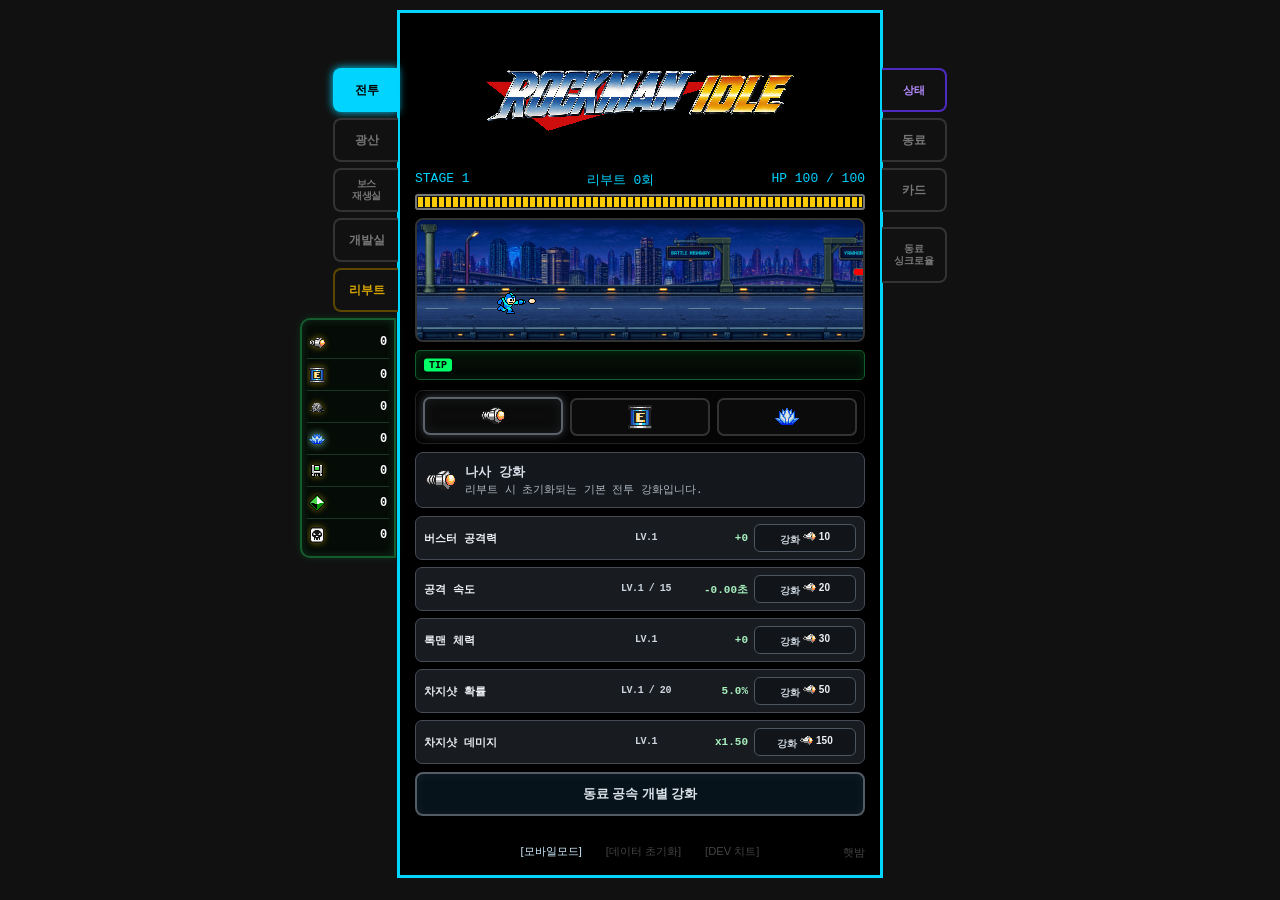
==== index.html @ caa5f470 "ffffff" ====
<!DOCTYPE html>
<html lang="ko">
<head>
<meta charset="UTF-8">
<meta name="viewport" content="width=device-width, initial-scale=1.0, maximum-scale=1.0, user-scalable=no">
<title>rockman idle</title>
<link rel="stylesheet" href="style.css?v=met_ecan_buster_pierce_tabs_fix_v199">
</head>

<body>
<div class="preload">
    <img src="sprites/background/stage_01.png">
    <img src="sprites/background/development_lab_bg.png">
    <img src="sprites/card/attack_card.png">
    <img src="sprites/card/crit_card.png">
    <img src="sprites/card/option_stone.png">
    <img src="sprites/item/screw.png">
    <img src="sprites/item/e_can.png">
    <img src="sprites/item/light_stone.png">
    <img src="sprites/item/boss_ticket.png">
    <img src="sprites/background/lab_classic.png">
    <img src="sprites/background/lab_x.png">
    <img src="sprites/background/lab_exe.png">
    <img src="sprites/background/lab_starforce.png">
    <img src="sprites/rock/rock_01.png">
    <img src="sprites/rock/rock_02.png">
    <img src="sprites/rock/rock_03.png">
    <img src="sprites/rock/rock_st.png">
    <img src="sprites/rock/rock_hit.png">
    <img src="sprites/rock/rock_bullet_01.png">
    <img src="sprites/rock/rock_c_bullet_01.png">
    <img src="sprites/rock/rock_c_bullet_02.png">
    <img src="sprites/rock/rock_c_bullet_03.png">
    <img src="sprites/rock/rock_c_bullet_04.png">
    <img src="sprites/enemy/met/met_01.png">
    <img src="sprites/enemy/met/met_02.png">
    <img src="sprites/enemy/sniperjoe/sniperjoe_01.png">
    <img src="sprites/enemy/sniperjoe/sniperjoe_02.png">
    <img src="sprites/enemy/sniperjoe/sniperjoe_03.png">
    <img src="sprites/enemy/sniperjoe/sniperjoe_04.png">
    <img src="sprites/partner/rush/rush_01.png">
    <img src="sprites/partner/rush/rush_02.png">
    <img src="sprites/partner/rush/rush_03.png">
    <img src="sprites/partner/rush/rush_04.png">
    <img src="sprites/partner/rush/rush_st.png">
    <img src="sprites/partner/rush/rush_portrait.png">
    <img src="sprites/partner/rush/rush_join_01.png">
    <img src="sprites/partner/rush/rush_join_02.png">
    <img src="sprites/partner/rush/rush_join_03.png">
    <img src="sprites/partner/beat/beat_01.png">
    <img src="sprites/partner/beat/beat_02.png">
    <img src="sprites/partner/beat/beat_03.png">
    <img src="sprites/partner/beat/beat_04.png">
    <img src="sprites/partner/beat/beat_portrait.png">
    <img src="sprites/partner/blues/blues_st_01.png">
    <img src="sprites/partner/blues/blues_st_02.png">
    <img src="sprites/partner/blues/blues_st_03.png">
    <img src="sprites/partner/blues/blues_c_01.png">
    <img src="sprites/partner/blues/blues_c_02.png">
    <img src="sprites/partner/blues/blues_c_03.png">
    <img src="sprites/partner/blues/blues_c_04.png">
    <img src="sprites/partner/blues/blues_c_05.png">
    <img src="sprites/partner/blues/blues_c_06.png">
    <img src="sprites/partner/blues/blues_st_bullet_01.png">
    <img src="sprites/partner/blues/blues_st_bullet_02.png">
    <img src="sprites/partner/blues/blues_st_bullet_03.png">
    <img src="sprites/partner/blues/blues_join_01.png">
    <img src="sprites/partner/blues/blues_join_02.png">
    <img src="sprites/partner/blues/blues_join_03.png">
    <img src="sprites/partner/blues/blues_join_04.png">
    <img src="sprites/partner/blues/blues_join_05.png">
    <img src="sprites/partner/blues/blues_join_06.png">
    <img src="sprites/partner/blues/blues_join_07.png">
    <img src="sprites/partner/blues/blues_join_08.png">
    <img src="sprites/partner/forte/forte_01.png">
    <img src="sprites/partner/forte/forte_02.png">
    <img src="sprites/partner/forte/forte_03.png">
    <img src="sprites/partner/forte/forte_st.png">
    <img src="sprites/partner/forte/forte_bullet_01.png">
    <img src="sprites/partner/forte/forte_c_bullet_01.png">
    <img src="sprites/partner/forte/forte_c_bullet_02.png">
    <img src="sprites/partner/forte/forte_c_bullet_03.png">
    <img src="sprites/partner/forte/forte_c_bullet_04.png">
    <img src="sprites/partner/forte/forte_c_bullet_05.png">
    <img src="sprites/partner/x/x_01.png">
    <img src="sprites/partner/x/x_02.png">
    <img src="sprites/partner/x/x_03.png">
    <img src="sprites/partner/x/x_st.png">
    <img src="sprites/partner/x/x_c_bullet_03.png">
    <img src="sprites/partner/x/x_c_bullet_02.png">
    <img src="sprites/partner/x/x_c_bullet_01.png">
    <img src="sprites/partner/x/x_bullet_01.png">
    <img src="sprites/partner/x/x_join_01.png">
    <img src="sprites/partner/x/x_join_02.png">
    <img src="sprites/partner/x/x_join_03.png">
    <img src="sprites/partner/rockexe/rockexe_portrait.png">
    <img src="sprites/partner/rockexe/rockexe_01.png">
    <img src="sprites/partner/rockexe/rockexe_02.png">
    <img src="sprites/partner/rockexe/rockexe_03.png">
    <img src="sprites/partner/rockexe/rockexe_st.png">
    <img src="sprites/partner/rockexe/rockexe_join_01.png">
    <img src="sprites/partner/rockexe/rockexe_join_02.png">
    <img src="sprites/partner/rockexe/rockexe_join_03.png">
    <img src="sprites/partner/rockexe/rockexe_join_04.png">
    <img src="sprites/partner/rockexe/rockexe_join_05.png">
    <img src="sprites/partner/rockexe/rockexe_join_06.png">
    <img src="sprites/partner/rockexe/rockexe_at_01.png">
    <img src="sprites/partner/rockexe/rockexe_at_02.png">
    <img src="sprites/partner/rockexe/rockexe_at_03.png">
    <img src="sprites/partner/rockexe/rockexe_bullet_01.png">
    <img src="sprites/partner/rockexe/rockexe_c_bullet_01.png">
    <img src="sprites/partner/rockexe/rockexe_bustter_ef_01.png">
    <img src="sprites/partner/rockexe/rockexe_bustter_ef_02.png">
    <img src="sprites/partner/rockexe/rockexe_bustter_ef_03.png">
    <img src="sprites/partner/zero/zero_01.png">
    <img src="sprites/partner/zero/zero_02.png">
    <img src="sprites/partner/zero/zero_03.png">
    <img src="sprites/partner/zero/zero_st.png">
    <img src="sprites/partner/zero/zero_join_01.png">
    <img src="sprites/partner/zero/zero_join_02.png">
    <img src="sprites/partner/zero/zero_join_03.png">
    <img src="sprites/partner/zero/zero_join_04.png">
    <img src="sprites/partner/zero/zero_join_05.png">
    <img src="sprites/partner/zero/zero_join_06.png">
    <img src="sprites/partner/zero/zero_join_07.png">
    <img src="sprites/partner/zero/zero_join_08.png">
    <img src="sprites/partner/zero/zero_at_01.png">
    <img src="sprites/partner/zero/zero_at_02.png">
    <img src="sprites/partner/zero/zero_at_03.png">
    <img src="sprites/partner/zero/zero_at_04.png">
    <img src="sprites/partner/zero/zero_at_05.png">
    <img src="sprites/partner/zero/zero_at_06.png">
    <img src="sprites/partner/zero/zero_at_07.png">
    <img src="sprites/partner/zero/zero_at_08.png">
    <img src="sprites/partner/zero/zero_at_09.png">
    <img src="sprites/partner/zero/zero_at_10.png">
    <img src="sprites/partner/zero/zero_at_11.png">
    <img src="sprites/partner/zero/zero_at_12.png">
    <img src="sprites/partner/zero/zero_at_13.png">
    <img src="sprites/partner/zero/zero_at_14.png">
    <img src="sprites/partner/zero/zero_at_15.png">
    <img src="sprites/partner/blues/blues_portrait.png">
    <img src="sprites/partner/forte/forte_portrait.png">
    <img src="sprites/partner/x/x_portrait.png">
    <img src="sprites/partner/zero/zero_portrait.png">
    <img src="sprites/armor/super-r/super-r.png">
    <img src="sprites/armor/super-r/super_r_01.png">
    <img src="sprites/armor/super-r/super_r_02.png">
    <img src="sprites/armor/super-r/super_r_03.png">
    <img src="sprites/armor/super-r/super_r_04.png">
    <img src="sprites/armor/super-r/super_r_05.png">
    <img src="sprites/armor/super-r/super_r_06.png">
    <img src="sprites/armor/super-r/super_r_07.png">
    <img src="sprites/armor/super-r/super_r_walk_01.png">
    <img src="sprites/armor/super-r/super_r_walk_02.png">
    <img src="sprites/armor/super-r/super_r_walk_03.png">
    <img src="sprites/armor/super-r/super_r_st.png">
    <img src="sprites/armor/super-r/super_r_c_bullet_01.png">
    <img src="sprites/boss/super-rboss/super-rboss.png">
    <img src="sprites/boss/super-rboss/cutman/cutman_portrait.png">
    <img src="sprites/boss/super-rboss/cutman/cutman_at_01.png">
    <img src="sprites/boss/super-rboss/cutman/cutman_at_02.png">
    <img src="sprites/boss/super-rboss/cutman/cutman_bullet_01.png">
    <img src="sprites/boss/super-rboss/cutman/cutman_dead.png">
    <img src="sprites/boss/super-rboss/airman/airman_portrait.png">
    <img src="sprites/boss/super-rboss/airman/airman_st.png">
    <img src="sprites/boss/super-rboss/airman/airman_at.png">
    <img src="sprites/boss/super-rboss/airman/airman_bullet_01.png">
    <img src="sprites/boss/super-rboss/airman/airman_bullet_02.png">
    <img src="sprites/boss/super-rboss/airman/airman_bullet_03.png">
    <img src="sprites/boss/super-rboss/airman/airman_w_01.png">
    <img src="sprites/boss/super-rboss/airman/airman_w_02.png">
    <img src="sprites/boss/reward/cardchip.png">
    <img src="sprites/boss/reward/superrockchip.png">
    <img src="sprites/boss/reward/bluesbusterchip.png">
    <img src="sprites/boss/reward/superfortechip.png">
    <img src="sprites/mine/pickelman_01.png">
    <img src="sprites/mine/pickelman_02.png">
    <img src="sprites/mine/pickelman_03.png">
    <img src="sprites/mine/stone.png">
    <img src="sprites/mine/pickaxe/pickaxe_01.png">
    <img src="sprites/mine/pickaxe/pickaxe_02.png">
    <img src="sprites/mine/pickaxe/pickaxe_03.png">
    <img src="sprites/mine/pickaxe/pickaxe_04.png">
    <img src="sprites/mine/pickaxe/pickaxe_05.png">
    <img src="sprites/mine/pickaxe/pickaxe_06.png">
    <img src="sprites/mine/pickaxe/pickaxe_07.png">
    <img src="sprites/mine/pickaxe/pickaxe_08.png">
    <img src="sprites/mine/pickaxe/pickaxe_09.png">
    <img src="sprites/mine/pickaxe/pickaxe_10.png">
    <img src="sprites/partner/blues/blues_join_01.png">
    <img src="sprites/partner/blues/blues_join_02.png">
    <img src="sprites/partner/blues/blues_join_03.png">
    <img src="sprites/partner/blues/blues_join_04.png">
    <img src="sprites/partner/blues/blues_join_05.png">
    <img src="sprites/partner/blues/blues_join_06.png">
    <img src="sprites/partner/blues/blues_join_07.png">
    <img src="sprites/partner/blues/blues_join_08.png">
</div>

<div id="summon-popup" class="summon-popup">
    <div class="summon-box">
        <div id="summon-text" class="summon-text">JOIN!</div>
        <img id="rush-join-img" class="rush-join-img" src="sprites/partner/rush/rush_join_01.png">
        <img id="beat-join-img" class="rush-join-img" src="sprites/partner/beat/beat_01.png" style="display:none;">
    </div>
</div>

<div id="super-rock-unlock-overlay" class="super-rock-unlock-overlay">
    <div class="super-rock-unlock-box">
        <div class="super-rock-unlock-stage">
            <img id="super-rock-unlock-img" class="super-rock-unlock-img" src="sprites/armor/super-r/super_r_01.png" alt="슈퍼록맨">
            <img id="super-rock-unlock-bullet" class="super-rock-unlock-bullet" src="sprites/armor/super-r/super_r_c_bullet_01.png" alt="로켓펀치">
        </div>
        <div id="super-rock-unlock-text" class="super-rock-unlock-text">
            <div>록맨의 공격력 + 10%</div>
            <div>이제부터 록맨의 차지샷이 <b>로켓펀치</b>로 변경됩니다.</div>
            <div>기존 차지샷의 2배 공격력</div>
        </div>
    </div>
</div>

<div id="blues-buster-unlock-overlay" class="blues-buster-unlock-overlay">
    <div class="blues-buster-unlock-box">
        <div class="blues-buster-unlock-stage">
            <img id="blues-buster-unlock-img" class="blues-buster-unlock-img" src="sprites/partner/blues/blues_c_01.png" alt="브루스버스터">
            <img id="blues-buster-unlock-bullet" class="blues-buster-unlock-bullet" src="sprites/partner/blues/blues_st_bullet_01.png" alt="브루스버스터 탄">
        </div>
        <div id="blues-buster-unlock-text" class="blues-buster-unlock-text">
            <div>브루스버스터 개발 완료</div>
            <div>정지형 적과 보스전에서 블루스가 <b>원거리 버스터</b>를 사용합니다.</div>
            <div>다가오는 적에게는 기존 돌진 + 넉백을 유지합니다.</div>
        </div>
    </div>
</div>

<div id="transcend-overlay" class="transcend-overlay" onclick="closeTranscendOverlay()">
    <div class="transcend-overlay-box">
        <div id="transcend-overlay-title" class="transcend-overlay-title">리부트 완료</div>
        <div class="transcend-overlay-core"></div>
        <div id="transcend-overlay-desc" class="transcend-overlay-desc">리부트 코어를 획득했습니다.</div>
        <div class="transcend-overlay-hint">클릭해서 닫기</div>
    </div>
</div>

<div id="transcend-confirm-popup" class="transcend-confirm-popup" onclick="event.preventDefault(); event.stopPropagation(); closeTranscendConfirm(); return false;">
    <div class="transcend-confirm-box" onclick="event.stopPropagation()">
        <div class="transcend-confirm-title">REBOOT?</div>
        <div id="transcend-confirm-reward" class="transcend-confirm-reward">획득 예정 리부트 코어 +0</div>
        <div class="transcend-confirm-desc reboot-reset-help">
            리부트 시 <img src="sprites/item/screw.png" class="inline-item-icon" alt="나사">, <img src="sprites/item/e_can.png" class="inline-item-icon" alt="E캔">, <img src="sprites/mine/stone.png" class="inline-item-icon" alt="돌"> 재화가 초기화됩니다.<br>
            <img src="sprites/item/screw.png" class="inline-item-icon" alt="나사">나사 강화가 초기화됩니다.<br>
            등록되지 않은 곡괭이가 초기화됩니다.<br>
            동료 싱크로율이 초기화됩니다.
        </div>
        <div class="transcend-confirm-actions">
            <button type="button" class="transcend-confirm-cancel" onclick="event.preventDefault(); event.stopPropagation(); closeTranscendConfirm(); return false;">취소</button>
            <button type="button" class="transcend-confirm-ok" onclick="event.preventDefault(); event.stopPropagation(); confirmTranscend(); return false;">REBOOT!</button>
        </div>
    </div>
</div>

<div id="pickaxe-register-popup" class="pickaxe-register-popup" onclick="event.preventDefault(); event.stopPropagation(); closePickaxeRegisterConfirm(); return false;">
  <div class="pickaxe-register-box" onclick="event.stopPropagation()">
    <button type="button" class="pickaxe-register-close" onclick="event.preventDefault(); event.stopPropagation(); closePickaxeRegisterConfirm(); return false;">×</button>
    <div class="pickaxe-register-title">곡괭이 등록 확인</div>
    <div id="pickaxe-register-slot-text" class="pickaxe-register-help">현재 곡괭이를 등록하시겠습니까?</div>

    <div class="pickaxe-register-flow">
      <div class="pickaxe-register-card delete-card">
        <div class="pickaxe-register-card-label">현재 곡괭이 · 등록 후 삭제</div>
        <div class="pickaxe-register-current">
          <img id="pickaxe-register-current-img" src="sprites/mine/pickaxe/pickaxe_01.png" alt="현재 곡괭이">
          <div>
            <b id="pickaxe-register-current-name">록괭이 +0</b>
            <span id="pickaxe-register-current-damage">기본 데미지 0 / 등록 보너스 +0</span>
          </div>
        </div>
      </div>

      <div class="pickaxe-register-arrow">↓ 등록</div>

      <div id="pickaxe-register-old-box" class="pickaxe-register-card target-card">
        <div class="pickaxe-register-card-label">등록 슬롯 · 덮어쓰기 대상</div>
        <div class="pickaxe-register-current old">
          <img id="pickaxe-register-old-img" src="sprites/mine/pickaxe/pickaxe_01.png" alt="등록 슬롯 곡괭이">
          <div>
            <b id="pickaxe-register-old-name">EMPTY</b>
            <span id="pickaxe-register-old-damage">빈 슬롯</span>
          </div>
        </div>
      </div>
    </div>

    <div class="pickaxe-register-warning">등록하면 현재 들고 있는 곡괭이는 사라지고, 곡괭이 제작 버튼이 다시 활성화됩니다.</div>
    <div class="pickaxe-register-actions">
      <button type="button" class="pickaxe-register-no" onclick="event.preventDefault(); event.stopPropagation(); closePickaxeRegisterConfirm(); return false;">취소</button>
      <button type="button" class="pickaxe-register-yes" onclick="event.preventDefault(); event.stopPropagation(); confirmPickaxeRegister(); return false;">등록</button>
    </div>
  </div>
</div>

<div class="container">
<div class="tab-bookmark-left">
    <button id="battle-tab-btn" class="tab-btn left-tab-btn active" onclick="showTab('battle')">전투</button>
    <button id="mine-tab-btn" class="tab-btn left-tab-btn" onclick="showTab('mine')">광산</button>
    <button id="boss-tab-btn" class="tab-btn left-tab-btn boss-replay-tab-btn" onclick="showTab('boss')">보스<br>재생실</button>
    <button id="armor-tab-btn" class="tab-btn left-tab-btn" onclick="showTab('armor')">개발실</button>
    <button id="transcend-tab-btn" class="tab-btn left-tab-btn transcend-tab-btn" onclick="showTab('transcend')">리부트</button>
</div>

<div class="tab-bookmark">
    <button id="status-tab-btn" class="tab-btn status-right-tab-btn" onclick="showTab('status')">상태</button>
    <button id="partner-tab-btn" class="tab-btn" onclick="showTab('partner')">동료</button>
    <button type="button" id="sync-tab-btn" class="tab-btn mobile-sync-tab-btn" onclick="toggleMobileSyncTab(event)">동료<br>싱크로율</button>
    <button id="card-tab-btn" class="tab-btn" onclick="showTab('card')">카드</button>
    <button type="button" id="sleep-mode-btn" class="tab-btn mobile-sleep-tab-btn" onclick="event.stopPropagation(); toggleSleepMode();">절전</button>
</div>

<div id="resource-wing" class="resource-side-bar" aria-label="보유 재화">
    <div class="resource-side-row"><img src="sprites/item/screw.png" class="resource-icon item-resource-icon" alt="나사"> <span id="screws">0</span></div>
    <div class="resource-side-row"><img src="sprites/item/e_can.png" class="resource-icon item-resource-icon" alt="E캔"> <span id="crystals">0</span></div>
    <div class="resource-side-row"><img src="sprites/mine/stone.png" class="resource-icon stone-resource-icon" alt="돌"> <span id="stones">0</span></div>
    <div class="resource-side-row"><img src="sprites/item/light_stone.png" class="resource-icon soul-resource-icon" alt="라이트코어"> <span id="soul-stones">0</span></div>
    <div class="resource-side-row"><img src="sprites/boss/reward/cardchip.png" class="resource-icon cardchip-resource-icon" alt="카드칩"> <span id="side-card-chip-count">0</span></div>
    <div class="resource-side-row"><img src="sprites/card/option_stone.png" class="resource-icon optionchip-resource-icon" alt="옵션변경칩"> <span id="side-option-change-chip-count">0</span></div>
    <div class="resource-side-row"><img src="sprites/item/boss_ticket.png" class="resource-icon boss-ticket-resource-icon" alt="보스재생카드"> <span id="boss-replay-card-count">0</span></div>
</div>

<div id="partner-sync-wing" class="partner-sync-wing">
    <button id="partner-sync-wing-btn" class="partner-sync-wing-btn" onclick="togglePartnerAttackUpgrade()">
        동료<br>싱크로율
    </button>

    <div id="partner-sync-wing-panel" class="partner-sync-wing-panel">
        <div class="partner-attack-upgrade-box visible">
            <div id="partner-attack-upgrade-header" class="partner-attack-upgrade-header active">
                <span>동료 싱크로율</span>
                <span class="partner-attack-cost"><img class="inline-item-icon crystal-icon" src="sprites/item/e_can.png" alt="E캔"> 100</span>
            </div>

            <div id="partner-attack-upgrade-panel" class="partner-attack-upgrade-panel active">
                <div class="partner-attack-help">
                    록맨의 버스터 공격력과 싱크로됩니다.<br>
                    <span class="partner-attack-help-sub">강화 성공 시 +2~5%</span>
                </div>
                <div id="partner-upgrade-result" class="partner-upgrade-result"></div>

                <div class="partner-sync-card-grid">
                    <div id="blues-sync-row" class="partner-sync-card">
                        <div class="sync-card-name">블루스</div>
                        <div class="sync-portrait-frame" style="--sync:10%;">
                            <img src="sprites/partner/blues/blues_portrait.png" class="sync-portrait-img" alt="블루스">
                            <span id="blues-sync-percent" class="sync-percent-text">10%</span>
                        </div>
                        <div class="sync-card-footer">
                            <span class="sync-chance-small">강화확률<br><b id="blues-sync-chance">82%</b></span>
                            <button id="blues-sync-upgrade-btn" class="partner-sync-upgrade-btn" onclick="upgradePartnerSync('blues')">강화</button>
                        </div>
                    </div>

                    <div id="forte-sync-row" class="partner-sync-card">
                        <div class="sync-card-name">포르테</div>
                        <div class="sync-portrait-frame" style="--sync:10%;">
                            <img src="sprites/partner/forte/forte_portrait.png" class="sync-portrait-img" alt="포르테">
                            <span id="forte-sync-percent" class="sync-percent-text">10%</span>
                        </div>
                        <div class="sync-card-footer">
                            <span class="sync-chance-small">강화확률<br><b id="forte-sync-chance">82%</b></span>
                            <button id="forte-sync-upgrade-btn" class="partner-sync-upgrade-btn" onclick="upgradePartnerSync('forte')">강화</button>
                        </div>
                    </div>

                    <div id="x-sync-row" class="partner-sync-card">
                        <div class="sync-card-name">엑스</div>
                        <div class="sync-portrait-frame" style="--sync:10%;">
                            <img src="sprites/partner/x/x_portrait.png" class="sync-portrait-img" alt="엑스">
                            <span id="x-sync-percent" class="sync-percent-text">10%</span>
                        </div>
                        <div class="sync-card-footer">
                            <span class="sync-chance-small">강화확률<br><b id="x-sync-chance">82%</b></span>
                            <button id="x-sync-upgrade-btn" class="partner-sync-upgrade-btn" onclick="upgradePartnerSync('x')">강화</button>
                        </div>
                    </div>

                    <div id="zero-sync-row" class="partner-sync-card">
                        <div class="sync-card-name">제로</div>
                        <div class="sync-portrait-frame" style="--sync:10%;">
                            <img src="sprites/partner/zero/zero_portrait.png" class="sync-portrait-img" alt="제로">
                            <span id="zero-sync-percent" class="sync-percent-text">10%</span>
                        </div>
                        <div class="sync-card-footer">
                            <span class="sync-chance-small">강화확률<br><b id="zero-sync-chance">82%</b></span>
                            <button id="zero-sync-upgrade-btn" class="partner-sync-upgrade-btn" onclick="upgradePartnerSync('zero')">강화</button>
                        </div>
                    </div>

                    <div id="exeRockman-sync-row" class="partner-sync-card">
                        <div class="sync-card-name">록맨.EXE</div>
                        <div class="sync-portrait-frame" style="--sync:10%;">
                            <img src="sprites/partner/rockexe/rockexe_portrait.png" class="sync-portrait-img" alt="록맨.EXE">
                            <span id="exeRockman-sync-percent" class="sync-percent-text">10%</span>
                        </div>
                        <div class="sync-card-footer">
                            <span class="sync-chance-small">강화확률<br><b id="exeRockman-sync-chance">82%</b></span>
                            <button id="exeRockman-sync-upgrade-btn" class="partner-sync-upgrade-btn" onclick="upgradePartnerSync('exeRockman')">강화</button>
                        </div>
                    </div>
                </div>
            </div>
        </div>
    </div>
</div>

   <img class="title-logo" src="sprites/title/title.png" alt="ROCKMAN IDLE">

    <div id="battle-tab" class="tab-content active">

        <div class="battle-info">
            <div>STAGE <span id="stage">1</span></div>
            <div>리부트 <span id="battle-transcend-count">0</span>회</div>
            <div>HP <span id="player-hp-text">100</span> / <span id="player-max-hp-text">100</span></div>
        </div>

        <div class="player-hp-bg">
            <div id="player-hp-fill"></div>
        </div>

        <div class="game-screen" onclick="attack()">

            <div id="bossWarningOverlay">
  <div id="bossWarningText">WARNING</div>
</div>

            <div id="scroll-bg"></div>

<div id="rockman-area">
    <div id="partner-area">
        <img id="rush-img" class="partner-character" src="sprites/partner/rush/rush_02.png">
    </div>

<div id="beat-area">
  <img id="beat-img" class="beat-character" src="sprites/partner/beat/beat_01.png">
</div>

<img id="rockman-img" class="character" src="sprites/rock/rock_01.png">
</div>

<div id="blues-area" class="blues-area">
  <img id="blues-img" src="sprites/partner/blues/blues_06.png">
</div>

<div id="forte-area" class="forte-area">
  <img id="forte-img" src="sprites/partner/forte/forte_01.png">
</div>

<div id="x-area" class="x-area">
  <img id="x-img" src="sprites/partner/x/x_01.png">
</div>

<div id="rockexe-area" class="rockexe-area">
  <img id="rockexe-img" src="sprites/partner/rockexe/rockexe_01.png">
</div>

<div id="zero-area" class="zero-area">
  <img id="zero-img" src="sprites/partner/zero/zero_01.png">
</div>

<div id="enemy-area">
                <div class="boss-hp-container">
                    <div class="hp-bar-bg"><div id="hp-bar-fill"></div></div>
                </div>
                <img id="enemy-img" class="character" src="sprites/enemy/met/met_01.png">
            </div>
        </div>

        <div class="tip-board" aria-live="polite">
            <div id="battle-tip-message" class="tip-message">TIP</div>
        </div>

        <div class="battle-upgrade-tabs" role="tablist" aria-label="전투 강화 재화 탭">
            <button type="button" id="battle-upgrade-tab-screw" class="battle-upgrade-tab active" onclick="showBattleUpgradeTab('screw')"><img src="sprites/item/screw.png" alt="나사"></button>
            <button type="button" id="battle-upgrade-tab-ecan" class="battle-upgrade-tab" onclick="showBattleUpgradeTab('ecan')"><img src="sprites/item/e_can.png" alt="E캔"></button>
            <button type="button" id="battle-upgrade-tab-soul" class="battle-upgrade-tab soul-tab" onclick="showBattleUpgradeTab('soul')"><img src="sprites/item/light_stone.png" alt="라이트코어"></button>
        </div>

        <div id="battle-upgrade-screw-panel" class="battle-upgrade-panel active">
            <div class="battle-upgrade-help screw-help">
                <img src="sprites/item/screw.png" alt="나사">
                <div><b>나사 강화</b><span>리부트 시 초기화되는 기본 전투 강화입니다.</span></div>
            </div>
            <div class="screw-upgrade-list">
                <div class="screw-upgrade-row">
                    <span>버스터 공격력</span><b id="screw-atk-lv">LV.1</b><em id="screw-atk-effect">+0</em><button id="screw-atk-btn" onclick="buyScrewUpgrade('atk')">강화</button>
                </div>
                <div class="screw-upgrade-row speed-row">
                    <span>공격 속도</span><b id="screw-spd-lv">LV.1</b><em id="screw-spd-effect">-0.00초</em><button id="screw-spd-btn" onclick="buyScrewUpgrade('spd')">강화</button>
                </div>
                <div class="screw-upgrade-row">
                    <span>록맨 체력</span><b id="screw-hp-lv">LV.1</b><em id="screw-hp-effect">+0</em><button id="screw-hp-btn" onclick="buyScrewUpgrade('hp')">강화</button>
                </div>
                <div class="screw-upgrade-row">
                    <span>차지샷 확률</span><b id="screw-crit-lv">LV.1 / 20</b><em id="screw-crit-effect">0%</em><button id="screw-crit-btn" onclick="buyScrewUpgrade('crit')">강화</button>
                </div>
                <div class="screw-upgrade-row critdmg-row">
                    <span>차지샷 데미지</span><b id="screw-critDmg-lv">LV.1</b><em id="screw-critDmg-effect">x1.50</em><button id="screw-critDmg-btn" onclick="buyScrewUpgrade('critDmg')">강화</button>
                </div>
            </div>
            <button type="button" class="battle-panel-big-btn screw-partner-open-btn" onclick="openPartnerSpeedPopup()">동료 공속 개별 강화</button>
        </div>

        <div id="battle-upgrade-ecan-panel" class="battle-upgrade-panel">
            <div class="battle-upgrade-help ecan-help">
                <img src="sprites/item/e_can.png" alt="E캔">
                <div><b>E캔 강화</b><span>리부트 후에도 강화 상태가 유지됩니다. 저효율</span></div>
            </div>

            <div class="exchange-panel ecan-exchange-panel">
                <div class="exchange-title">나사 → E캔 교환 (<img src="sprites/item/screw.png" class="inline-item-icon" alt="나사">100 : <img src="sprites/item/e_can.png" class="inline-item-icon" alt="E캔">1)</div>
                <button id="exchange-btn1" class="exchange-btn" onclick="exchangeScrewsToCrystals(1)"><img src="sprites/item/e_can.png" class="btn-item-icon" alt="E캔"> 1개</button>
                <button id="exchange-btn10" class="exchange-btn" onclick="exchangeScrewsToCrystals(10)"><img src="sprites/item/e_can.png" class="btn-item-icon" alt="E캔"> 10개</button>
                <button id="exchange-btn100" class="exchange-btn" onclick="exchangeScrewsToCrystals(100)"><img src="sprites/item/e_can.png" class="btn-item-icon" alt="E캔"> 100개</button>
                <button id="exchange-btnMax" class="exchange-btn" onclick="exchangeScrewsToCrystalsMax()">최대</button>
            </div>
            <div class="ecan-upgrade-list">
                <div class="ecan-upgrade-row"><span>공격력</span><b id="ecan-atk-lv">LV.0</b><em id="ecan-atk-effect">+0%</em><button id="ecan-atk-btn" onclick="upgradeEcanStat('atk')">강화</button></div>
                <div class="ecan-upgrade-row"><span>체력</span><b id="ecan-hp-lv">LV.0</b><em id="ecan-hp-effect">+0%</em><button id="ecan-hp-btn" onclick="upgradeEcanStat('hp')">강화</button></div>
                <div class="ecan-upgrade-row"><span>동료 공격력</span><b id="ecan-partner-lv">LV.0</b><em id="ecan-partner-effect">+0%</em><button id="ecan-partner-btn" onclick="upgradeEcanStat('partner')">강화</button></div>
                <div class="ecan-upgrade-row"><span>보스 데미지</span><b id="ecan-boss-lv">LV.0</b><em id="ecan-boss-effect">+0%</em><button id="ecan-boss-btn" onclick="upgradeEcanStat('boss')">강화</button></div>
                <div class="ecan-upgrade-row"><span>공격속도</span><b id="ecan-atkSpeed-lv">LV.0 / 40</b><em id="ecan-atkSpeed-effect">+0%</em><button id="ecan-atkSpeed-btn" onclick="upgradeEcanStat('atkSpeed')">강화</button></div>
                <div class="ecan-upgrade-row"><span>차지확률</span><b id="ecan-crit-lv">LV.0 / 40</b><em id="ecan-crit-effect">+0%</em><button id="ecan-crit-btn" onclick="upgradeEcanStat('crit')">강화</button></div>
                <div class="ecan-upgrade-row"><span>버스터 반감 관통</span><b id="ecan-busterPierce-lv">LV.0 / 20</b><em id="ecan-busterPierce-effect">반감 50%</em><button id="ecan-busterPierce-btn" onclick="upgradeEcanStat('busterPierce')">강화</button></div>
            </div>
        </div>

        <div id="battle-upgrade-soul-panel" class="battle-upgrade-panel">
            <div class="battle-upgrade-help soul-help">
                <img src="sprites/item/light_stone.png" alt="라이트코어">
                <div><b>라이트코어 강화</b><span>리부트 후에도 강화 상태가 유지됩니다. 저효율</span></div>
            </div>
            <div class="soul-upgrade-list">
                <div class="soul-upgrade-row"><span>공격력</span><b id="soul-atk-lv">LV.0</b><em id="soul-atk-effect">+0%</em><button id="soul-atk-btn" onclick="upgradeSoulStat('atk')">강화</button></div>
                <div class="soul-upgrade-row"><span>체력</span><b id="soul-hp-lv">LV.0</b><em id="soul-hp-effect">+0%</em><button id="soul-hp-btn" onclick="upgradeSoulStat('hp')">강화</button></div>
                <div class="soul-upgrade-row"><span>나사 획득</span><b id="soul-screw-lv">LV.0</b><em id="soul-screw-effect">+0%</em><button id="soul-screw-btn" onclick="upgradeSoulStat('screw')">강화</button></div>
                <div class="soul-upgrade-row"><span>공격속도</span><b id="soul-atkSpeed-lv">LV.0 / 40</b><em id="soul-atkSpeed-effect">+0%</em><button id="soul-atkSpeed-btn" onclick="upgradeSoulStat('atkSpeed')">강화</button></div>
                <div class="soul-upgrade-row"><span>차지확률</span><b id="soul-crit-lv">LV.0 / 30</b><em id="soul-crit-effect">+0%</em><button id="soul-crit-btn" onclick="upgradeSoulStat('crit')">강화</button></div>
            </div>
        </div>



    </div>

    <div id="partner-speed-popup" class="partner-speed-popup" onclick="event.preventDefault(); event.stopPropagation(); closePartnerSpeedPopup(); return false;">
        <div class="partner-speed-popup-box" onclick="event.stopPropagation()">
            <button type="button" class="partner-popup-close" onclick="event.preventDefault(); event.stopPropagation(); closePartnerSpeedPopup(); return false;">×</button>
            <div class="partner-speed-popup-title">동료 공격속도</div>
            <div class="partner-speed-popup-help">소환한 동료별로 공격속도를 강화합니다.</div>
            <div id="partner-speed-popup-list" class="partner-speed-popup-list"></div>
        </div>
    </div>

    <div id="partner-tab" class="tab-content">
        <div class="partner-panel partner-inventory-panel">
            <h2 class="section-heading-pixel">PARTNER</h2>
            <p class="partner-desc partner-inventory-help">E캔으로 동료 데이터를 제작하고,<br>전송가능 동료 수만큼 동료를 소환할 수 있습니다.</p>

            <div class="partner-blueprint-box">
                <div class="partner-blueprint-info">
                    <b>동료 전송장치</b>
                    <span>전송가능 동료 수 <strong id="partner-blueprint-slot-text">0 / 1</strong></span>
                </div>
                <button type="button" id="partner-blueprint-craft-btn" class="partner-popup-btn" onclick="craftPartnerBlueprint()">전송장치 제작</button>
            </div>

            <div id="partner-inventory-grid" class="partner-inventory-grid">
                <button type="button" id="partner-tile-rush" class="partner-inventory-card" onclick="openPartnerInventoryPopup('rush')">
                    <img src="sprites/partner/rush/rush_portrait.png" class="partner-inventory-icon" alt="러쉬">
                    <span class="partner-inventory-name">러쉬</span>
                    <span class="partner-inventory-fragments"><span id="rush-fragments">DATA 미제작</span></span>
                    <span id="rush-complete-badge" class="complete-badge partner-complete-badge">COMPLETE</span>
                </button>

                <button type="button" id="partner-tile-beat" class="partner-inventory-card" onclick="openPartnerInventoryPopup('beat')">
                    <img src="sprites/partner/beat/beat_portrait.png" class="partner-inventory-icon" alt="비트">
                    <span class="partner-inventory-name">비트</span>
                    <span class="partner-inventory-fragments"><span id="beat-fragments">DATA 미제작</span></span>
                    <span id="beat-complete-badge" class="complete-badge partner-complete-badge">COMPLETE</span>
                </button>

                <button type="button" id="partner-tile-blues" class="partner-inventory-card" onclick="openPartnerInventoryPopup('blues')">
                    <img src="sprites/partner/blues/blues_portrait.png" class="partner-inventory-icon" alt="블루스">
                    <span class="partner-inventory-name">블루스</span>
                    <span class="partner-inventory-fragments"><span id="blues-fragments">DATA 미제작</span></span>
                    <span id="blues-complete-badge" class="complete-badge partner-complete-badge">COMPLETE</span>
                </button>

                <button type="button" id="partner-tile-forte" class="partner-inventory-card" onclick="openPartnerInventoryPopup('forte')">
                    <img src="sprites/partner/forte/forte_portrait.png" class="partner-inventory-icon" alt="포르테">
                    <span class="partner-inventory-name">포르테</span>
                    <span class="partner-inventory-fragments"><span id="forte-fragments">DATA 미제작</span></span>
                    <span id="forte-complete-badge" class="complete-badge partner-complete-badge">COMPLETE</span>
                </button>

                <button type="button" id="partner-tile-x" class="partner-inventory-card" onclick="openPartnerInventoryPopup('x')">
                    <img src="sprites/partner/x/x_portrait.png" class="partner-inventory-icon" alt="엑스">
                    <span class="partner-inventory-name">엑스</span>
                    <span class="partner-inventory-fragments"><span id="x-fragments">DATA 미제작</span></span>
                    <span id="x-complete-badge" class="complete-badge partner-complete-badge">COMPLETE</span>
                </button>

                <button type="button" id="partner-tile-zero" class="partner-inventory-card" onclick="openPartnerInventoryPopup('zero')">
                    <img src="sprites/partner/zero/zero_portrait.png" class="partner-inventory-icon" alt="제로">
                    <span class="partner-inventory-name">제로</span>
                    <span class="partner-inventory-fragments"><span id="zero-fragments">DATA 미제작</span></span>
                    <span id="zero-complete-badge" class="complete-badge partner-complete-badge">COMPLETE</span>
                </button>

                <button type="button" id="partner-tile-exeRockman" class="partner-inventory-card" onclick="openPartnerInventoryPopup('exeRockman')">
                    <img src="sprites/partner/rockexe/rockexe_portrait.png" class="partner-inventory-icon" alt="록맨.EXE">
                    <span class="partner-inventory-name">록맨.EXE</span>
                    <span class="partner-inventory-fragments"><span id="exeRockman-fragments">DATA 미제작</span></span>
                    <span id="exeRockman-complete-badge" class="complete-badge partner-complete-badge">COMPLETE</span>
                </button>
            </div>

            <div id="partner-inventory-popup" class="partner-inventory-popup" onclick="event.preventDefault(); event.stopPropagation(); closePartnerInventoryPopup(); return false;">
                <div class="partner-popup-box" onclick="event.stopPropagation()">
                    <button type="button" class="partner-popup-close" onclick="event.preventDefault(); event.stopPropagation(); closePartnerInventoryPopup(); return false;">×</button>
                    <div class="partner-popup-top">
                        <img id="partner-popup-icon" class="partner-popup-icon" src="sprites/partner/rush/rush_portrait.png" alt="동료">
                        <div class="partner-popup-info">
                            <div id="partner-popup-title" class="partner-popup-title">러쉬</div>
                            <div id="partner-popup-desc" class="partner-popup-desc">- 차지샷 데미지 강화 해금</div>
                        </div>
                    </div>
                    <div id="partner-inline-join-stage" class="partner-inline-join-stage" aria-live="polite">
                        <div id="partner-inline-join-text" class="partner-inline-join-text">JOIN!</div>
                        <img id="partner-inline-join-rush-img" class="partner-inline-join-img" src="sprites/partner/rush/rush_join_01.png" alt="동료 소환" style="display:none;">
                        <img id="partner-inline-join-img" class="partner-inline-join-img" src="sprites/partner/beat/beat_01.png" alt="동료 소환" style="display:none;">
                    </div>
                    <div class="partner-popup-actions">
                        <button type="button" id="partner-popup-buy100" class="partner-popup-btn partner-popup-buy" onclick="event.preventDefault(); event.stopPropagation(); buyPartnerInventoryFragments(100); return false;">
                            <span class="partner-popup-btn-title">데이터 제작</span>
                            <span class="partner-popup-btn-cost"><img src="sprites/item/e_can.png" class="btn-item-icon" alt="E캔"> <b id="partner-popup-buy100-cost">100</b></span>
                        </button>
                        <button type="button" id="partner-popup-summon" class="partner-popup-btn partner-popup-summon" onclick="event.preventDefault(); event.stopPropagation(); summonPartnerFromInventory(); return false;">
                            <span class="partner-popup-btn-title">소환</span>
                            <span class="partner-popup-btn-cost partner-popup-btn-cost-plain" id="partner-popup-summon-sub">READY</span>
                        </button>

                    </div>
                </div>
            </div>
        </div>
    </div>

<div id="card-tab" class="tab-content">
  <div class="system-panel card-panel">
    <h2 class="section-heading-pixel">CARD</h2>

    <div class="card-section card-analysis-box">
      <div class="card-section-title">카드칩 분석</div>
      <div class="card-section-help">카드칩 1개와 나사 500개를 사용해 카드를 1장 획득합니다.</div>
      <div class="card-action-row card-analyze-action-row">
        <button id="card-analyze-1-btn" class="card-action-btn card-analyze-btn" onclick="analyzeCardChips(1)">
          <span class="card-analyze-btn-title">1개 분석</span>
          <span class="card-analyze-btn-cost"><img src="sprites/boss/reward/cardchip.png" class="btn-item-icon card-analyze-chip-icon" alt="카드칩"> <b class="analyze-cost-num">1</b> <img src="sprites/item/screw.png" class="btn-item-icon" alt="나사"> <b class="analyze-cost-num">500</b></span>
        </button>
        <button id="card-analyze-10-btn" class="card-action-btn card-analyze-btn" onclick="analyzeCardChips(10)">
          <span class="card-analyze-btn-title">10개 분석</span>
          <span class="card-analyze-btn-cost"><img src="sprites/boss/reward/cardchip.png" class="btn-item-icon card-analyze-chip-icon" alt="카드칩"> <b class="analyze-cost-num">10</b> <img src="sprites/item/screw.png" class="btn-item-icon" alt="나사"> <b class="analyze-cost-num">5,000</b></span>
        </button>
      </div>
      <div id="card-analysis-result" class="card-result-text"></div>
    </div>

    <div class="card-section card-stone-exchange-box">
      <div class="card-section-title">광물 변환</div>
      <div class="card-section-help card-mineral-exchange-help"><img src="sprites/mine/stone.png" class="card-help-icon stone-help-icon" alt="돌"> 1000개를 <img src="sprites/card/option_stone.png" class="card-help-icon option-chip-help-icon" alt="옵션변경칩"> 1개로 변환합니다.</div>
      <div class="card-action-row">
        <button id="option-chip-exchange-1-btn" class="card-action-btn mineral-btn" onclick="exchangeStonesToOptionChips(1)">1개 교환</button>
        <button id="option-chip-exchange-10-btn" class="card-action-btn mineral-btn" onclick="exchangeStonesToOptionChips(10)">10개 교환</button>
      </div>
    </div>

    <div class="card-section equipped-card-section">
      <div class="card-section-title">장착 카드</div>
      <div id="equipped-card-slots" class="equipped-card-slots"></div>
    </div>

    <div class="card-section card-inventory-section">
      <div class="card-section-title">카드 인벤토리</div>
      <div class="card-section-help">카드칩 아이콘을 눌러 같은 종류의 카드를 확인하고 장착 / 합성 / 옵션변경을 진행합니다.</div>
      <div id="card-inventory-list" class="card-inventory-grid"></div>
    </div>

    <div id="card-inventory-popup" class="card-inventory-popup" onclick="event.preventDefault(); event.stopPropagation(); closeCardInventoryPopup(); return false;">
      <div class="card-popup-box" onclick="event.stopPropagation()">
        <button type="button" class="card-popup-close" onclick="event.preventDefault(); event.stopPropagation(); closeCardInventoryPopup(); return false;">×</button>
        <div id="card-popup-title" class="card-popup-title">카드</div>
        <div id="card-popup-summary" class="card-popup-summary"></div>
        <div id="card-popup-list" class="card-popup-list"></div>
        <div class="card-popup-actions">
          <button type="button" id="card-popup-equip-btn" class="card-popup-btn" onclick="event.preventDefault(); event.stopPropagation(); equipCardFromPopup(); return false;">장착</button>
          <button type="button" id="card-popup-lock-btn" class="card-popup-btn card-popup-lock-btn" onclick="event.preventDefault(); event.stopPropagation(); toggleCardLockFromPopup(); return false;">잠금</button>
          <button type="button" id="card-popup-synth-btn" class="card-popup-btn" onclick="event.preventDefault(); event.stopPropagation(); synthCardFromPopup(); return false;">일괄 합성</button>
          <button type="button" id="card-popup-reroll-btn" class="card-popup-btn" onclick="event.preventDefault(); event.stopPropagation(); rerollCardOptionFromPopup(); return false;"><span class="card-popup-btn-label">옵션변경</span><span class="card-popup-cost"><img src="sprites/card/option_stone.png" class="card-popup-cost-icon" alt="옵션변경칩"> 1</span></button>
        </div>
      </div>
    </div>
  </div>
</div>

    <div id="card-analyze-popup" class="card-analyze-popup" onclick="event.preventDefault(); event.stopPropagation(); closeCardAnalyzePopup(); return false;">
      <div class="card-analyze-popup-box" onclick="event.stopPropagation()">
        <button type="button" class="card-popup-close" onclick="event.preventDefault(); event.stopPropagation(); closeCardAnalyzePopup(); return false;">×</button>
        <div class="card-popup-title">카드칩 분석 완료</div>
        <div class="card-analyze-popup-help">획득한 카드</div>
        <div id="card-analyze-popup-list" class="card-analyze-popup-list"></div>
        <div class="card-analyze-popup-actions">
          <button type="button" class="card-popup-btn active" onclick="event.preventDefault(); event.stopPropagation(); closeCardAnalyzePopup(); return false;">확인</button>
        </div>
      </div>
    </div>


    <div id="armor-tab" class="tab-content">
    <div class="system-panel development-panel-v2">
        <h2 class="section-heading-pixel">LABORATORY</h2>

        <div id="development-lab-card" class="development-lab-card-v2" onclick="openDevelopmentGroup()" role="button" aria-label="개발실 카테고리 선택">
          <div id="development-lab-bg" class="development-lab-bg-v2">
            <button class="development-nav-btn development-nav-prev" type="button" onclick="changeDevelopmentLab(-1, event)" aria-label="이전 개발실">◀</button>
            <button class="development-nav-btn development-nav-next" type="button" onclick="changeDevelopmentLab(1, event)" aria-label="다음 개발실">▶</button>

            <div class="development-center-sprite-frame">
              <img id="development-center-sprite" class="development-center-sprite development-lab-preview-img" src="sprites/background/lab_classic.png" alt="개발실 항목">
            </div>

            <div id="development-lab-name" class="development-lab-name">클래식 보스전</div>
          </div>
        </div>

        <div id="development-item-panel" class="development-item-panel open">
          <div class="development-section-title development-section-title-single">
            <span id="development-section-hint">클래식 보스전에서 데이터칩을 수급합니다.</span>
          </div>
          <div id="development-chip-status-row" class="development-chip-status-row">
            <div class="development-chip-status-item">
              <span class="development-chip-label">슈퍼록맨 데이터칩</span>
              <div class="development-chip-count-line">
                <img class="development-chip-icon" src="sprites/boss/reward/superrockchip.png" alt="슈퍼록맨 데이터칩">
                <b id="dev-superrock-chip-owned">0</b>
              </div>
            </div>
            <div class="development-chip-status-item">
              <span class="development-chip-label">브루스버스터 데이터칩</span>
              <div class="development-chip-count-line">
                <img class="development-chip-icon" src="sprites/boss/reward/bluesbusterchip.png" alt="브루스버스터 데이터칩">
                <b id="dev-bluesbuster-chip-owned">0</b>
              </div>
            </div>
            <div class="development-chip-status-item">
              <span class="development-chip-label">슈퍼포르테 데이터칩</span>
              <div class="development-chip-count-line">
                <img class="development-chip-icon" src="sprites/boss/reward/superfortechip.png" alt="슈퍼포르테 데이터칩">
                <b id="dev-superforte-chip-owned">0</b>
              </div>
            </div>
          </div>

          <div id="development-classic-list" class="development-upgrade-list active">
            <div id="development-super-rock-card" class="development-upgrade-card selected" onclick="selectDevelopmentItem('superRock')">
              <div class="development-upgrade-left">
                <div class="development-sprite-box">
                  <img id="super-rock-dev-sprite" class="development-upgrade-sprite super-rock-dev-sprite" src="sprites/armor/super-r/super_r_01.png" alt="슈퍼록맨">
                </div>
              </div>

              <div class="development-upgrade-main">
                <div class="development-upgrade-title-row">
                  <div>
                    <div class="development-upgrade-name">슈퍼록맨</div>
                    <div class="development-upgrade-desc">러쉬 합체 프로젝트</div>
                  </div>
                </div>

                <div class="development-progress-row">
                  <div class="development-box-gauge" id="super-rock-dev-gauge">
                    <span class="development-progress-box"></span><span class="development-progress-box"></span><span class="development-progress-box"></span><span class="development-progress-box"></span><span class="development-progress-box"></span>
                    <span class="development-progress-box"></span><span class="development-progress-box"></span><span class="development-progress-box"></span><span class="development-progress-box"></span><span class="development-progress-box"></span>
                    <span class="development-progress-box"></span><span class="development-progress-box"></span><span class="development-progress-box"></span><span class="development-progress-box"></span><span class="development-progress-box"></span>
                    <span class="development-progress-box"></span><span class="development-progress-box"></span><span class="development-progress-box"></span><span class="development-progress-box"></span><span class="development-progress-box"></span>
                    <span class="development-progress-box"></span><span class="development-progress-box"></span><span class="development-progress-box"></span><span class="development-progress-box"></span><span class="development-progress-box"></span>
                    <span class="development-progress-box"></span><span class="development-progress-box"></span><span class="development-progress-box"></span><span class="development-progress-box"></span><span class="development-progress-box"></span>
                  </div>
                </div>
              </div>

              <div class="development-upgrade-actions">
                <button id="super-rock-dev-btn" class="development-enhance-btn" type="button" onclick="upgradeSuperRockDevelopment(event)">개발</button>
              </div>
            </div>

            <div id="development-blues-buster-card" class="development-upgrade-card" onclick="selectDevelopmentItem('bluesBuster')">
              <div class="development-upgrade-left">
                <div class="development-sprite-box">
                  <img id="blues-buster-dev-sprite" class="development-upgrade-sprite blues-buster-dev-sprite" src="sprites/partner/blues/blues_c_01.png" alt="브루스버스터">
                </div>
              </div>
              <div class="development-upgrade-main">
                <div class="development-upgrade-title-row">
                  <div>
                    <div class="development-upgrade-name">브루스버스터</div>
                    <div class="development-upgrade-desc">정지형 적 원거리 버스터 연구</div>
                  </div>
                </div>
                <div class="development-progress-row">
                  <div class="development-box-gauge" id="blues-buster-dev-gauge">
                    <span class="development-progress-box"></span><span class="development-progress-box"></span><span class="development-progress-box"></span><span class="development-progress-box"></span><span class="development-progress-box"></span><span class="development-progress-box"></span><span class="development-progress-box"></span><span class="development-progress-box"></span><span class="development-progress-box"></span><span class="development-progress-box"></span><span class="development-progress-box"></span><span class="development-progress-box"></span><span class="development-progress-box"></span><span class="development-progress-box"></span><span class="development-progress-box"></span><span class="development-progress-box"></span><span class="development-progress-box"></span><span class="development-progress-box"></span><span class="development-progress-box"></span><span class="development-progress-box"></span><span class="development-progress-box"></span><span class="development-progress-box"></span><span class="development-progress-box"></span><span class="development-progress-box"></span><span class="development-progress-box"></span><span class="development-progress-box"></span><span class="development-progress-box"></span><span class="development-progress-box"></span><span class="development-progress-box"></span><span class="development-progress-box"></span>
                  </div>
                </div>
              </div>
              <div class="development-upgrade-actions">
                <button id="blues-buster-dev-btn" class="development-enhance-btn" type="button" onclick="upgradeBluesBusterDevelopment(event)">개발</button>
              </div>
            </div>

            <div id="development-super-forte-card" class="development-upgrade-card" onclick="selectDevelopmentItem('superForte')">
              <div class="development-upgrade-left">
                <div class="development-sprite-box">
                  <img class="development-upgrade-sprite" src="sprites/partner/forte/forte_portrait.png" alt="슈퍼포르테">
                </div>
              </div>
              <div class="development-upgrade-main">
                <div class="development-upgrade-title-row">
                  <div>
                    <div class="development-upgrade-name">슈퍼포르테</div>
                    <div class="development-upgrade-desc">포르테 변신 프로젝트</div>
                  </div>
                  <div class="development-chip-owned muted">준비중</div>
                </div>
                <div class="development-locked-note">다음 단계에서 데이터칩/효과 연결 예정</div>
              </div>
            </div>
          </div>

          <div id="development-placeholder-list" class="development-placeholder-list">
            <div class="development-placeholder-card">
              <div class="development-placeholder-title" id="development-placeholder-title">준비중</div>
              <div class="development-placeholder-desc" id="development-placeholder-desc">해당 개발 항목은 다음 단계에서 연결됩니다.</div>
            </div>
          </div>
        </div>
    </div>
</div>

<div id="boss-tab" class="tab-content">
  <div class="system-panel boss-panel-v2">
    <h2 class="section-heading-pixel">BOSS BATTLE</h2>

    <div class="exchange-panel boss-replay-card-panel boss-replay-exchange-panel">
      <div class="exchange-title">E캔 → 보스재생카드 제작 (<img src="sprites/item/e_can.png" class="inline-item-icon" alt="E캔">1000 : <img src="sprites/item/boss_ticket.png" class="inline-item-icon" alt="보스재생카드">1)</div>
      <button id="boss-ticket-craft-1-btn" class="exchange-btn boss-ticket-craft-btn" onclick="craftBossReplayCards(1)"><img src="sprites/item/boss_ticket.png" class="btn-item-icon" alt="보스재생카드"> 1개</button>
      <button id="boss-ticket-craft-10-btn" class="exchange-btn boss-ticket-craft-btn" onclick="craftBossReplayCards(10)"><img src="sprites/item/boss_ticket.png" class="btn-item-icon" alt="보스재생카드"> 10개</button>
      <button id="boss-ticket-craft-max-btn" class="exchange-btn boss-ticket-craft-btn" onclick="craftBossReplayCardsMax()">최대</button>
    </div>

    <div class="boss-category-list">
      <button id="boss-group-classic-btn" class="boss-category-btn active" onclick="toggleBossGroup('classic')">클래식 보스전</button>
      <button id="boss-group-irregular-btn" class="boss-category-btn locked" onclick="toggleBossGroup('irregular')">이레귤러 보스</button>
      <button id="boss-group-virus-btn" class="boss-category-btn locked" onclick="toggleBossGroup('virus')">바이러스 내비</button>
      <button id="boss-group-zero-btn" class="boss-category-btn locked" onclick="toggleBossGroup('zero')">록맨제로 보스</button>
    </div>

    <div id="boss-group-classic" class="boss-group-panel open">
      <div id="boss-card-cutman" class="boss-select-card classic-boss-card-template cutman-card" role="button" tabindex="0" data-boss-key="classic_cutman" onclick="openBossActionPanel('classic_cutman')" onkeydown="if(event.key==='Enter'||event.key===' '){event.preventDefault(); openBossActionPanel('classic_cutman');}">
        <div class="boss-portrait-box">
          <img class="boss-portrait-img" src="sprites/boss/super-rboss/cutman/cutman_portrait.png" alt="컷맨">
        </div>
        <div class="boss-card-main">
          <div class="boss-card-topline">
            <div class="boss-card-name">컷맨 <span id="cutman-boss-level-label" class="boss-level-label">Lv. 1</span></div>
            <div class="boss-entry-cost"><img class="boss-resource-icon boss-ticket-icon-small" src="sprites/item/boss_ticket.png" alt="보스재생카드"> 1</div>
          </div>
          <div class="boss-card-preview">
            <div class="boss-demo-stage cutman-preview-stage-v14">
              <img id="cutman-preview-img-v14" class="cutman-preview-img-v14" src="sprites/boss/super-rboss/cutman/cutman_at_01.png" alt="컷맨">
              <img id="cutman-preview-cutter-v14" class="cutman-preview-cutter-v14" src="sprites/boss/super-rboss/cutman/cutman_bullet_01.png" alt="컷맨 커터">
              <span id="cutman-preview-rockbullet-v14" class="cutman-preview-rockbullet-v14"></span>
              <span id="cutman-preview-pop-v14" class="cutman-preview-pop-v14"></span>
            </div>
          </div>
          <div class="cutman-reward-line boss-card-reward-line boss-reward-icons-only-line" aria-label="획득 보상">
            <span class="boss-reward-item icon-only" title="나사"><img class="boss-reward-icon boss-reward-only-icon" src="sprites/item/screw.png" alt="나사"></span>
            <span class="boss-reward-item icon-only" title="카드칩"><img class="boss-reward-icon boss-reward-only-icon" src="sprites/boss/reward/cardchip.png" alt="카드칩"></span>
            <span class="boss-reward-item icon-only" title="슈퍼록맨 데이터칩"><img class="boss-reward-icon boss-reward-only-icon" src="sprites/boss/reward/superrockchip.png" alt="슈퍼록맨 데이터칩"></span>
          </div>
          <div id="cutman-card-message" class="boss-card-message"></div>
          <div id="cutman-boss-action-panel" class="boss-action-panel" onclick="event.preventDefault(); event.stopPropagation(); return false;">
            <div class="boss-action-panel-info">최고 클리어 <b id="cutman-cleared-level-text">Lv. 0</b> / 다음 도전 <b id="cutman-next-level-text">Lv. 1</b></div>
            <div class="boss-action-buttons">
              <button id="cutman-challenge-btn" class="boss-action-btn boss-action-challenge" onclick="event.preventDefault(); event.stopPropagation(); startBossLevelChallenge('classic_cutman'); return false;">다음 레벨 도전</button>
              <button id="cutman-sweep-1-btn" class="boss-action-btn" onclick="event.preventDefault(); event.stopPropagation(); sweepBossLevel('classic_cutman', 1); return false;">1회 소탕</button>
              <button id="cutman-sweep-10-btn" class="boss-action-btn" onclick="event.preventDefault(); event.stopPropagation(); sweepBossLevel('classic_cutman', 10); return false;">10회 소탕</button>
            </div>
          </div>
        </div>
      </div>

      <div id="boss-card-airman" class="boss-select-card classic-boss-card-template airman-card" role="button" tabindex="0" data-boss-key="classic_airman" onclick="openBossActionPanel('classic_airman')" onkeydown="if(event.key==='Enter'||event.key===' '){event.preventDefault(); openBossActionPanel('classic_airman');}">
        <div class="boss-portrait-box">
          <img class="boss-portrait-img" src="sprites/boss/super-rboss/airman/airman_portrait.png" alt="에어맨">
        </div>
        <div class="boss-card-main">
          <div class="boss-card-topline">
            <div class="boss-card-name">에어맨 <span id="airman-boss-level-label" class="boss-level-label">Lv. 1</span></div>
            <div class="boss-entry-cost"><img class="boss-resource-icon boss-ticket-icon-small" src="sprites/item/boss_ticket.png" alt="보스재생카드"> 1</div>
          </div>
          <div class="boss-card-preview">
            <div class="boss-demo-stage airman-preview-stage">
              <span class="airman-preview-fan" role="img" aria-label="에어맨 팬"></span>
              <span class="airman-preview-tornado" role="img" aria-label="에어맨 소용돌이"></span>
              <span class="airman-preview-rockman" role="img" aria-label="밀려나는 록맨"></span>
            </div>
          </div>
          <div class="airman-reward-line boss-card-reward-line boss-reward-icons-only-line" aria-label="획득 보상">
            <span class="boss-reward-item icon-only" title="나사"><img class="boss-reward-icon boss-reward-only-icon" src="sprites/item/screw.png" alt="나사"></span>
            <span class="boss-reward-item icon-only" title="카드칩"><img class="boss-reward-icon boss-reward-only-icon" src="sprites/boss/reward/cardchip.png" alt="카드칩"></span>
            <span class="boss-reward-item icon-only" title="브루스버스터 데이터칩"><img class="boss-reward-icon boss-reward-only-icon" src="sprites/boss/reward/bluesbusterchip.png" alt="브루스버스터 데이터칩"></span>
          </div>
          <div id="airman-card-message" class="boss-card-message"></div>
          <div id="airman-boss-action-panel" class="boss-action-panel" onclick="event.preventDefault(); event.stopPropagation(); return false;">
            <div class="boss-action-panel-info">최고 클리어 <b id="airman-cleared-level-text">Lv. 0</b> / 다음 도전 <b id="airman-next-level-text">Lv. 1</b></div>
            <div class="boss-action-buttons">
              <button id="airman-challenge-btn" class="boss-action-btn boss-action-challenge" onclick="event.preventDefault(); event.stopPropagation(); startBossLevelChallenge('classic_airman'); return false;">다음 레벨 도전</button>
              <button id="airman-sweep-1-btn" class="boss-action-btn" onclick="event.preventDefault(); event.stopPropagation(); sweepBossLevel('classic_airman', 1); return false;">1회 소탕</button>
              <button id="airman-sweep-10-btn" class="boss-action-btn" onclick="event.preventDefault(); event.stopPropagation(); sweepBossLevel('classic_airman', 10); return false;">10회 소탕</button>
            </div>
          </div>
        </div>
      </div>
    </div>

    <div id="boss-group-irregular" class="boss-group-panel"><div class="boss-empty-note">이레귤러 보스는 추후 추가 예정입니다.</div></div>
    <div id="boss-group-virus" class="boss-group-panel"><div class="boss-empty-note">바이러스 내비는 추후 추가 예정입니다.</div></div>
    <div id="boss-group-zero" class="boss-group-panel"><div class="boss-empty-note">록맨제로 보스는 추후 추가 예정입니다.</div></div>
  </div>
</div>

<div id="mine-tab" class="tab-content">
  <div class="system-panel mine-panel">
    <h2 class="section-heading-pixel">MINE</h2>
    <div class="mine-guide-text">피켈맨 : 여기는 야근 수당이 어떻게 돼요?</div>

    <div class="mine-screen">
      <div id="miner-area" class="miner-area">
        <img id="miner-img" src="sprites/mine/pickelman_01.png" class="miner-img" alt="피켈맨">
      </div>

      <div class="mine-pickaxe-slot-panel" aria-label="등록 곡괭이 슬롯">
        <button id="mine-pickaxe-slot-0" class="mine-pickaxe-slot empty" onclick="event.preventDefault(); event.stopPropagation(); registerCurrentPickaxe(0); return false;"><em>등록</em></button>
        <button id="mine-pickaxe-slot-1" class="mine-pickaxe-slot empty" onclick="event.preventDefault(); event.stopPropagation(); registerCurrentPickaxe(1); return false;"><em>등록</em></button>
        <button id="mine-pickaxe-slot-2" class="mine-pickaxe-slot empty" onclick="event.preventDefault(); event.stopPropagation(); registerCurrentPickaxe(2); return false;"><em>등록</em></button>
      </div>

      <div id="mine-rock-area" class="mine-rock-area">
        <img id="mine-rock-img" src="sprites/mine/stone.png" class="mine-rock-img" alt="돌">
      </div>

      <div class="mine-rock-hp-bg"><div id="mine-rock-hp-fill"></div></div>

    </div>

    <div id="mine-result-text" class="mine-result-text"></div>

    <div class="mine-enhance-layout">
      <div class="mine-pickaxe-box">
        <div class="mine-pickaxe-title" id="mine-pickaxe-name">미제작</div>
        <div class="mine-pickaxe-stage">
          <div id="mine-enhance-charge-effect" class="mine-enhance-charge-effect"></div>
          <div id="mine-enhance-big-result" class="mine-enhance-big-result"></div>
          <img id="mine-pickaxe-img" src="sprites/mine/pickaxe/pickaxe_01.png" class="mine-pickaxe-img" alt="곡괭이">
          <span id="mine-pickaxe-enhance-badge" class="mine-pickaxe-enhance-badge">+0</span>
        </div>
        <div class="mine-pickaxe-damage">광질 데미지 <b id="mine-damage">0</b> <span id="mine-registered-bonus-inline" class="mine-registered-bonus-inline">+0</span></div>
      </div>

      <div class="mine-enhance-side">
        <div class="mine-status-card">
          <div class="mine-status-line"><span>강화 확률</span><b><span id="mine-enhance-chance">95%</span> <span id="mine-destroy-chance-note" class="mine-destroy-chance-note"></span></b></div>
          <div class="mine-status-line"><span>강화 비용</span><b><span id="mine-enhance-cost">8</span> <img src="sprites/mine/stone.png" class="resource-icon stone-resource-icon" alt="돌"></b></div>
        </div>

        <div class="mine-actions">
          <button id="craft-pickaxe-btn" class="mine-btn" onclick="craftPickaxe()">곡괭이 제작 <img src="sprites/item/screw.png" class="btn-item-icon" alt="나사">100</button>
          <div class="mine-enhance-split">
            <button id="mine-auto-enhance-btn" class="mine-btn mine-auto-enhance-btn" onclick="toggleAutoEnhancePickaxe()">자동 강화</button>
            <button id="mine-enhance-btn" class="mine-btn mine-manual-enhance-btn" onclick="enhancePickaxe()">강화</button>
          </div>
          <button id="mine-tier-up-btn" class="mine-btn" onclick="upgradePickaxeTier()">10강 업그레이드</button>
        </div>
      </div>
    </div>

    <div class="mine-help-box">
      <div>- 강화 실패 시 강화가 1단계 하락합니다.</div>
      <div>- 5강 단위는 보호선이라 5강 아래로 떨어지지 않습니다.</div>
      <div>- +7강부터 실패 시 5% 확률로 곡괭이가 파괴됩니다.</div>
      <div>- 등록 슬롯을 누르면 확인창이 뜨고, 예를 누르면 현재 곡괭이가 해당 슬롯에 덮어쓰기 등록됩니다.</div>
      <div>- 등록한 곡괭이 데미지의 10%가 현재 곡괭이에 추가됩니다.</div>
      <div>- 등록한 곡괭이는 보관되지만, 현재 들고 있던 곡괭이는 사라집니다.</div>
      <div>- 리부트 시 현재 강화 중인 곡괭이는 초기화되지만, 등록 곡괭이는 유지됩니다.</div>
    </div>
  </div>
</div>


<div id="sync-tab" class="tab-content"><div class="mobile-sync-tab-dummy"></div></div>

<div id="status-tab" class="tab-content">
  <div class="system-panel status-panel">
    <h2 class="section-heading-pixel status-heading">STATUS</h2>

    <div class="status-section">
      <div class="status-legend"><span class="status-card-bonus">보라색 : 카드</span><span class="status-transcend-bonus">노란색 : 리부트</span><span class="status-ecan-bonus">하늘색 : E캔</span><span class="status-soul-bonus">연두색 : 라이트코어</span></div>
      <div id="status-stat-rows" class="status-stat-rows"></div>
    </div>
  </div>
</div>

<div id="transcend-tab" class="tab-content">
  <div class="system-panel transcend-panel">
    <h2 class="section-heading-pixel reboot-heading">REBOOT</h2>

    <div class="status-section transcend-section">
      <div id="transcend-info" class="transcend-info">리부트 가능 스테이지: 100</div>
      <button type="button" id="transcend-btn" class="transcend-btn" onclick="openTranscendConfirm()">REBOOT!</button>
      <div class="transcend-help reboot-reset-help">
        리부트 시 <img src="sprites/item/screw.png" class="inline-item-icon" alt="나사">, <img src="sprites/item/e_can.png" class="inline-item-icon" alt="E캔">, <img src="sprites/mine/stone.png" class="inline-item-icon" alt="돌"> 재화가 초기화됩니다.<br>
        <img src="sprites/item/screw.png" class="inline-item-icon" alt="나사">나사 강화가 초기화됩니다.<br>
        등록되지 않은 곡괭이가 초기화됩니다.<br>
        동료 싱크로율이 초기화됩니다.
      </div>

      <div class="transcend-upgrade-grid">
        <div class="transcend-upgrade-row"><span>공격력</span><b id="transcend-atk-lv">0 / 20</b><em>비용 <i id="transcend-atk-cost">1</i></em><button id="transcend-atk-btn" onclick="upgradeTranscendStat('atk')">강화</button></div>
        <div class="transcend-upgrade-row"><span>체력</span><b id="transcend-hp-lv">0 / 20</b><em>비용 <i id="transcend-hp-cost">1</i></em><button id="transcend-hp-btn" onclick="upgradeTranscendStat('hp')">강화</button></div>
        <div class="transcend-upgrade-row"><span>나사 획득</span><b id="transcend-screw-lv">0 / 20</b><em>비용 <i id="transcend-screw-cost">1</i></em><button id="transcend-screw-btn" onclick="upgradeTranscendStat('screw')">강화</button></div>
        <div class="transcend-upgrade-row"><span>동료 공격</span><b id="transcend-partner-lv">0 / 20</b><em>비용 <i id="transcend-partner-cost">1</i></em><button id="transcend-partner-btn" onclick="upgradeTranscendStat('partner')">강화</button></div>
        <div class="transcend-upgrade-row"><span>카드칩 보너스</span><b id="transcend-cardChip-lv">0 / 20</b><em>비용 <i id="transcend-cardChip-cost">1</i></em><button id="transcend-cardChip-btn" onclick="upgradeTranscendStat('cardChip')">강화</button></div>
        <div class="transcend-upgrade-row"><span>동료 싱크로율</span><b id="transcend-syncBase-lv">10 / 100</b><em>비용 <i id="transcend-syncBase-cost">1</i></em><button id="transcend-syncBase-btn" onclick="upgradeTranscendStat('syncBase')">강화</button></div>
      </div>
    </div>
  </div>
</div>

<div class="footer-row">
    <div class="footer-actions">
        <button id="mobile-mode-toggle" class="reset-btn mode-toggle-btn" onclick="toggleMobileMode()">[모바일모드]</button>
        <button class="reset-btn" onclick="resetGame()">[데이터 초기화]</button>
        <button class="reset-btn" onclick="devCheat()">[DEV 치트]</button>
    </div>
    <div class="credit-text secret-stage-jump" title="테스트용 스테이지 이동" onclick="secretJumpToStage(250)">햇밤</div>
</div>
</div>

<div id="sleep-mode-overlay" class="sleep-mode-overlay">
  <div class="sleep-mode-backdrop"></div>
  <div class="sleep-mode-card">
    <img src="sprites/title/title.png" alt="ROCKMAN IDLE" class="sleep-mode-main-icon">
    <div class="sleep-mode-title">절전모드</div>
    <div class="sleep-mode-subtitle">슬라이드하여 절전모드 해제</div>
    <div id="sleep-mode-gains" class="sleep-mode-gains">
      <div class="sleep-gain-row"><img src="sprites/item/screw.png" alt="나사"><span id="sleep-gain-screws">0</span></div>
      <div class="sleep-gain-row"><img src="sprites/item/e_can.png" alt="E캔"><span id="sleep-gain-crystals">0</span></div>
      <div class="sleep-gain-row"><img src="sprites/mine/stone.png" alt="돌"><span id="sleep-gain-stones">0</span></div>
      <div class="sleep-gain-row"><img src="sprites/item/light_stone.png" alt="라이트코어"><span id="sleep-gain-soulStones">0</span></div>
      <div class="sleep-gain-row"><img src="sprites/boss/reward/cardchip.png" alt="카드칩"><span id="sleep-gain-cardChip">0</span></div>
      <div class="sleep-gain-row"><img src="sprites/card/option_stone.png" alt="옵션변경칩"><span id="sleep-gain-optionChangeChip">0</span></div>
      <div class="sleep-gain-row"><img src="sprites/item/boss_ticket.png" alt="보스재생카드"><span id="sleep-gain-bossReplayCard">0</span></div>
    </div>
    <div class="sleep-mode-slider-wrap">
      <div id="sleep-slide-track" class="sleep-slide-track">
        <div id="sleep-slide-fill" class="sleep-slide-fill"></div>
        <div class="sleep-slide-goal" aria-hidden="true"><img src="sprites/rock/rock_st.png" alt=""></div>
        <div id="sleep-slide-handle" class="sleep-slide-handle" role="button" aria-label="절전모드 해제 슬라이더">
          <img src="sprites/partner/rush/rush_st.png" alt="러쉬">
        </div>
      </div>
    </div>
  </div>
</div>

<script src="game.js?v=met_ecan_buster_pierce_tabs_fix_v199"></script>


</body>
</html>
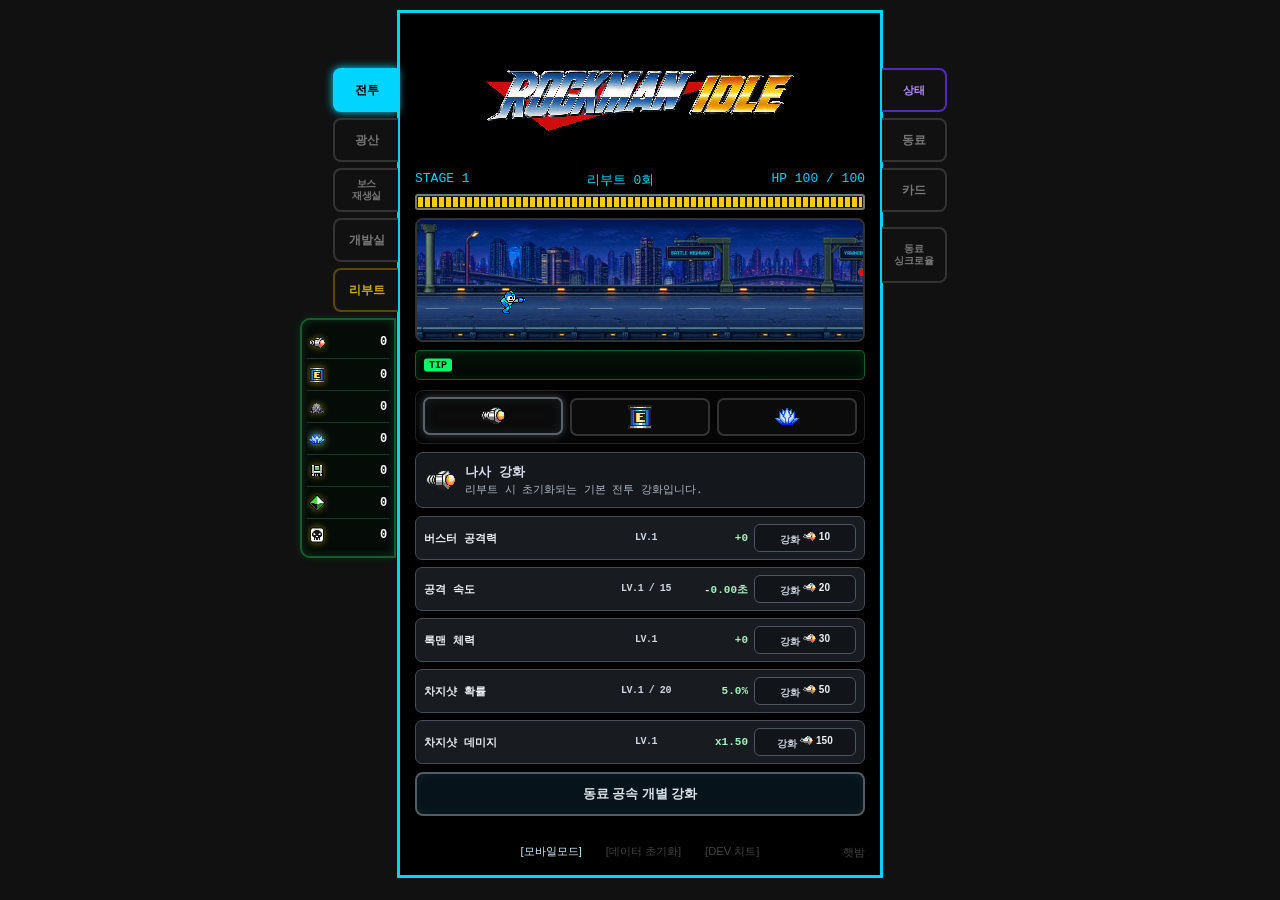
==== commit 914bdb6f: "mine update" ====
--- a/index.html
+++ b/index.html
@@ -4,7 +4,7 @@
 <meta charset="UTF-8">
 <meta name="viewport" content="width=device-width, initial-scale=1.0, maximum-scale=1.0, user-scalable=no">
 <title>rockman idle</title>
-<link rel="stylesheet" href="style.css?v=met_ecan_buster_pierce_tabs_fix_v199">
+<link rel="stylesheet" href="style.css?v=mine_rare_vein_v200">
 </head>
 
 <body>
@@ -969,8 +969,6 @@
         <img id="mine-rock-img" src="sprites/mine/stone.png" class="mine-rock-img" alt="돌">
       </div>
 
-      <div class="mine-rock-hp-bg"><div id="mine-rock-hp-fill"></div></div>
-
     </div>
 
     <div id="mine-result-text" class="mine-result-text"></div>
@@ -984,7 +982,7 @@
           <img id="mine-pickaxe-img" src="sprites/mine/pickaxe/pickaxe_01.png" class="mine-pickaxe-img" alt="곡괭이">
           <span id="mine-pickaxe-enhance-badge" class="mine-pickaxe-enhance-badge">+0</span>
         </div>
-        <div class="mine-pickaxe-damage">광질 데미지 <b id="mine-damage">0</b> <span id="mine-registered-bonus-inline" class="mine-registered-bonus-inline">+0</span></div>
+        <div class="mine-pickaxe-damage">채광력 <b id="mine-damage">0</b> <span id="mine-registered-bonus-inline" class="mine-registered-bonus-inline">+0</span></div>
       </div>
 
       <div class="mine-enhance-side">
@@ -1005,10 +1003,13 @@
     </div>
 
     <div class="mine-help-box">
-      <div>- 강화 실패 시 강화가 1단계 하락합니다.</div>
-      <div>- 5강 단위는 보호선이라 5강 아래로 떨어지지 않습니다.</div>
+      <div>- 곡괭이질 1회마다 나사와 돌을 즉시 획득합니다.</div>
+      <div>- 곡괭이 단계, 강화 수치, 등록 보너스가 높을수록 채광 보상이 증가합니다.</div>
+      <div>- 라이트코어 광맥: 0.04% / 1~5단계 1개, 6~8단계 1개+20% 추가, 9~10단계 1개+35% 추가</div>
+      <div>- 보스재생카드 광맥: 0.025% / 기본 1개, 10단계 10% 확률로 추가 1개</div>
+      <div>- 블록맨(이었던 것): 2.5% / 나사와 돌 추가 획득</div>
+      <div>- 강화 실패 시 강화가 1단계 하락합니다. 5강 단위는 보호선입니다.</div>
       <div>- +7강부터 실패 시 5% 확률로 곡괭이가 파괴됩니다.</div>
-      <div>- 등록 슬롯을 누르면 확인창이 뜨고, 예를 누르면 현재 곡괭이가 해당 슬롯에 덮어쓰기 등록됩니다.</div>
       <div>- 등록한 곡괭이 데미지의 10%가 현재 곡괭이에 추가됩니다.</div>
       <div>- 등록한 곡괭이는 보관되지만, 현재 들고 있던 곡괭이는 사라집니다.</div>
       <div>- 리부트 시 현재 강화 중인 곡괭이는 초기화되지만, 등록 곡괭이는 유지됩니다.</div>
@@ -1093,7 +1094,7 @@
   </div>
 </div>
 
-<script src="game.js?v=met_ecan_buster_pierce_tabs_fix_v199"></script>
+<script src="game.js?v=mine_rare_vein_v200"></script>
 
 
 </body>
--- a/style.css
+++ b/style.css
@@ -16202,3 +16202,50 @@
 body.mobile-mode .footer-row {
   padding-bottom: calc(88px + env(safe-area-inset-bottom, 0px)) !important;
 }
+
+/* v200: 광산 돌 HP 제거 + 희귀광맥 연출 */
+.mine-screen .mine-rock-hp-bg {
+  display: none !important;
+}
+
+.mine-rock-img.rare-vein {
+  filter: brightness(1.15) saturate(1.2) drop-shadow(0 0 8px currentColor);
+}
+
+.mine-rock-img.light-core-vein {
+  color: #64ffb6;
+  filter: brightness(1.35) saturate(1.3) drop-shadow(0 0 10px #64ffb6);
+}
+
+.mine-rock-img.boss-card-vein {
+  color: #00d4ff;
+  filter: brightness(1.35) saturate(1.3) drop-shadow(0 0 10px #00d4ff);
+}
+
+.mine-rock-img.blockman-was-vein {
+  color: #ffd700;
+  filter: brightness(1.35) saturate(1.25) drop-shadow(0 0 10px #ffd700);
+}
+
+.mine-damage-text.rare {
+  font-size: 13px;
+  min-width: 120px;
+  text-align: center;
+  font-weight: 900;
+}
+
+.mine-damage-text.light-core {
+  color: #64ffb6;
+  text-shadow: 0 0 6px #000, 0 0 10px #64ffb6;
+}
+
+.mine-damage-text.boss-card {
+  color: #00d4ff;
+  text-shadow: 0 0 6px #000, 0 0 10px #00d4ff;
+}
+
+.mine-damage-text.blockman-was {
+  color: #ffd700;
+  text-shadow: 0 0 6px #000, 0 0 10px #ffd700;
+}
+
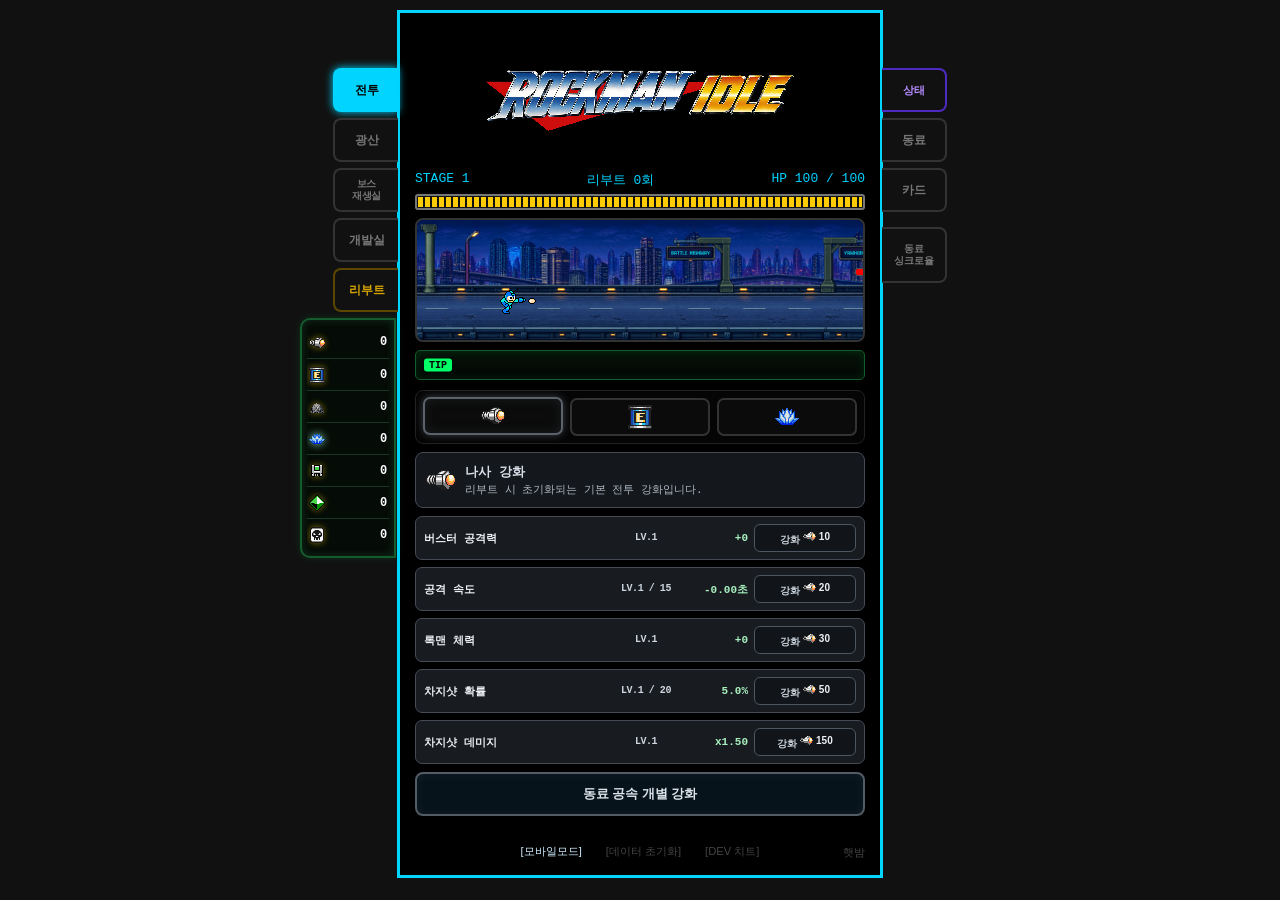
==== commit 22b8ad1c: "mine ud" ====
--- a/index.html
+++ b/index.html
@@ -4,7 +4,7 @@
 <meta charset="UTF-8">
 <meta name="viewport" content="width=device-width, initial-scale=1.0, maximum-scale=1.0, user-scalable=no">
 <title>rockman idle</title>
-<link rel="stylesheet" href="style.css?v=mine_rare_vein_v200">
+<link rel="stylesheet" href="style.css?v=mine_reward_float_v204">
 </head>
 
 <body>
@@ -18,6 +18,7 @@
     <img src="sprites/item/e_can.png">
     <img src="sprites/item/light_stone.png">
     <img src="sprites/item/boss_ticket.png">
+    <img src="sprites/item/block_egg.png">
     <img src="sprites/background/lab_classic.png">
     <img src="sprites/background/lab_x.png">
     <img src="sprites/background/lab_exe.png">
@@ -969,6 +970,10 @@
         <img id="mine-rock-img" src="sprites/mine/stone.png" class="mine-rock-img" alt="돌">
       </div>
 
+      <button id="blockman-egg-button" class="blockman-egg-button" onclick="event.preventDefault(); event.stopPropagation(); openBlockmanEggPanel(); return false;" aria-label="블록맨 에그">
+        <img src="sprites/item/block_egg.png" alt="블록맨 에그">
+      </button>
+
     </div>
 
     <div id="mine-result-text" class="mine-result-text"></div>
@@ -1003,16 +1008,13 @@
     </div>
 
     <div class="mine-help-box">
-      <div>- 곡괭이질 1회마다 나사와 돌을 즉시 획득합니다.</div>
       <div>- 곡괭이 단계, 강화 수치, 등록 보너스가 높을수록 채광 보상이 증가합니다.</div>
-      <div>- 라이트코어 광맥: 0.04% / 1~5단계 1개, 6~8단계 1개+20% 추가, 9~10단계 1개+35% 추가</div>
-      <div>- 보스재생카드 광맥: 0.025% / 기본 1개, 10단계 10% 확률로 추가 1개</div>
-      <div>- 블록맨(이었던 것): 2.5% / 나사와 돌 추가 획득</div>
       <div>- 강화 실패 시 강화가 1단계 하락합니다. 5강 단위는 보호선입니다.</div>
       <div>- +7강부터 실패 시 5% 확률로 곡괭이가 파괴됩니다.</div>
       <div>- 등록한 곡괭이 데미지의 10%가 현재 곡괭이에 추가됩니다.</div>
       <div>- 등록한 곡괭이는 보관되지만, 현재 들고 있던 곡괭이는 사라집니다.</div>
       <div>- 리부트 시 현재 강화 중인 곡괭이는 초기화되지만, 등록 곡괭이는 유지됩니다.</div>
+      <div>- 종종 특수 광맥이 등장합니다.</div>
     </div>
   </div>
 </div>
@@ -1094,7 +1096,7 @@
   </div>
 </div>
 
-<script src="game.js?v=mine_rare_vein_v200"></script>
+<script src="game.js?v=mine_reward_float_v204"></script>
 
 
 </body>
--- a/style.css
+++ b/style.css
@@ -16223,8 +16223,8 @@
 }
 
 .mine-rock-img.blockman-was-vein {
-  color: #ffd700;
-  filter: brightness(1.35) saturate(1.25) drop-shadow(0 0 10px #ffd700);
+  color: inherit;
+  filter: none;
 }
 
 .mine-damage-text.rare {
@@ -16249,3 +16249,52 @@
   text-shadow: 0 0 6px #000, 0 0 10px #ffd700;
 }
 
+
+/* v201: 블록맨 에그 표시 */
+.blockman-egg-button {
+  position: absolute;
+  right: 8px;
+  bottom: 28px;
+  width: 38px;
+  height: 38px;
+  display: none;
+  align-items: center;
+  justify-content: center;
+  padding: 3px;
+  background: rgba(5, 5, 5, 0.72);
+  border: 2px solid #ffd700;
+  border-radius: 8px;
+  box-shadow: 0 0 8px rgba(255, 215, 0, 0.65), inset 0 0 8px rgba(255, 215, 0, 0.18);
+  cursor: pointer;
+  z-index: 35;
+  box-sizing: border-box;
+}
+
+.blockman-egg-button.active {
+  display: flex;
+  animation: blockmanEggIdle 1.8s ease-in-out infinite;
+}
+
+.blockman-egg-button img {
+  width: 30px;
+  height: 30px;
+  image-rendering: pixelated;
+  object-fit: contain;
+  pointer-events: none;
+}
+
+.blockman-egg-button:hover {
+  filter: brightness(1.15);
+}
+
+.blockman-egg-result-icon {
+  width: 16px;
+  height: 16px;
+  image-rendering: pixelated;
+  vertical-align: -3px;
+}
+
+@keyframes blockmanEggIdle {
+  0%, 100% { transform: translateY(0); }
+  50% { transform: translateY(-2px); }
+}
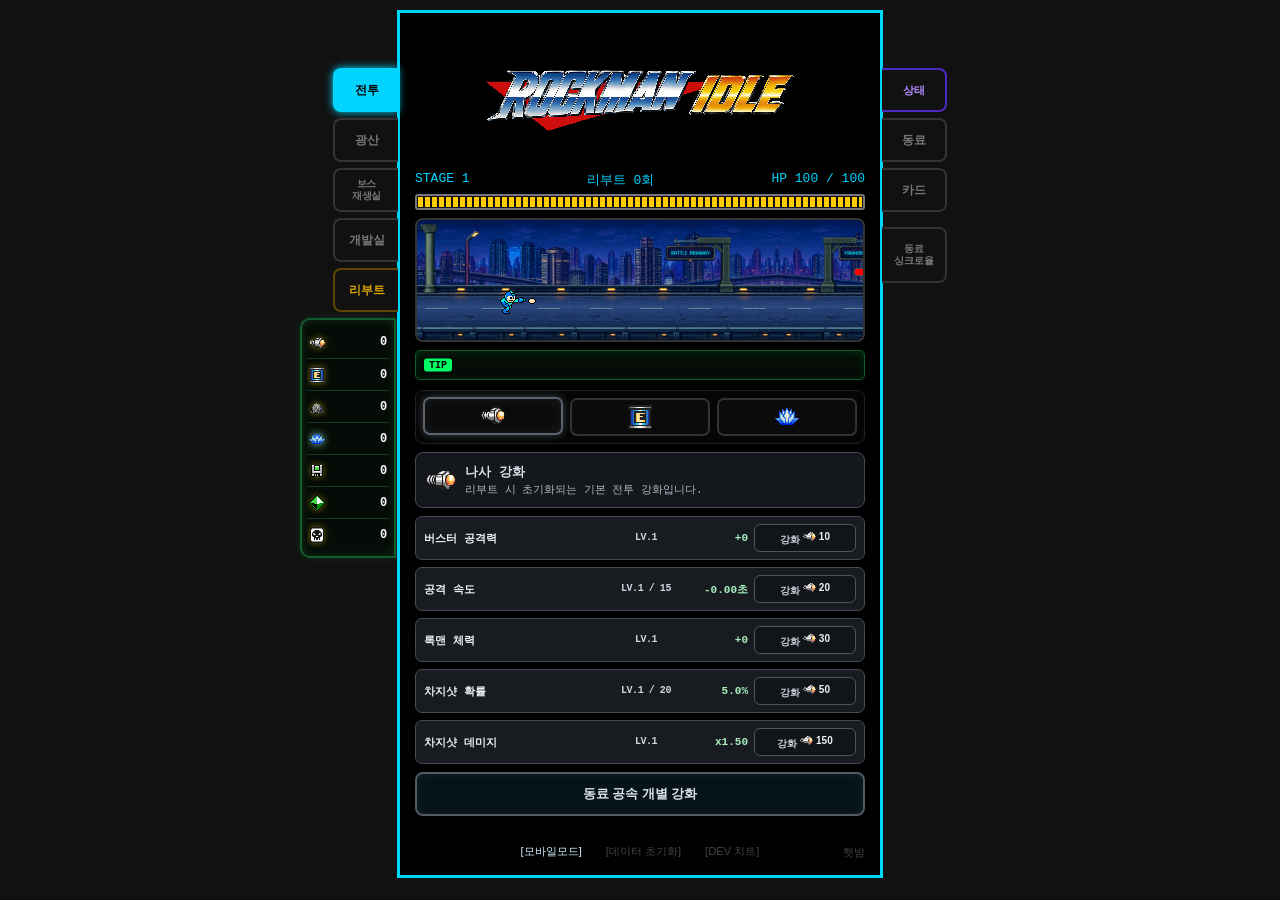
==== commit 74c494d5: "mine balance" ====
--- a/index.html
+++ b/index.html
@@ -4,7 +4,7 @@
 <meta charset="UTF-8">
 <meta name="viewport" content="width=device-width, initial-scale=1.0, maximum-scale=1.0, user-scalable=no">
 <title>rockman idle</title>
-<link rel="stylesheet" href="style.css?v=mine_reward_float_v204">
+<link rel="stylesheet" href="style.css?v=mine_reward_balance_v206">
 </head>
 
 <body>
@@ -274,7 +274,7 @@
           <img id="pickaxe-register-current-img" src="sprites/mine/pickaxe/pickaxe_01.png" alt="현재 곡괭이">
           <div>
             <b id="pickaxe-register-current-name">록괭이 +0</b>
-            <span id="pickaxe-register-current-damage">기본 데미지 0 / 등록 보너스 +0</span>
+            <span id="pickaxe-register-current-damage">기본 보상 나사 0 / 돌 0</span>
           </div>
         </div>
       </div>
@@ -987,7 +987,7 @@
           <img id="mine-pickaxe-img" src="sprites/mine/pickaxe/pickaxe_01.png" class="mine-pickaxe-img" alt="곡괭이">
           <span id="mine-pickaxe-enhance-badge" class="mine-pickaxe-enhance-badge">+0</span>
         </div>
-        <div class="mine-pickaxe-damage">채광력 <b id="mine-damage">0</b> <span id="mine-registered-bonus-inline" class="mine-registered-bonus-inline">+0</span></div>
+        <div class="mine-pickaxe-damage">채광 보상 <b id="mine-damage">0</b> <span id="mine-registered-bonus-inline" class="mine-registered-bonus-inline"></span></div>
       </div>
 
       <div class="mine-enhance-side">
@@ -1008,13 +1008,9 @@
     </div>
 
     <div class="mine-help-box">
-      <div>- 곡괭이 단계, 강화 수치, 등록 보너스가 높을수록 채광 보상이 증가합니다.</div>
-      <div>- 강화 실패 시 강화가 1단계 하락합니다. 5강 단위는 보호선입니다.</div>
-      <div>- +7강부터 실패 시 5% 확률로 곡괭이가 파괴됩니다.</div>
-      <div>- 등록한 곡괭이 데미지의 10%가 현재 곡괭이에 추가됩니다.</div>
-      <div>- 등록한 곡괭이는 보관되지만, 현재 들고 있던 곡괭이는 사라집니다.</div>
       <div>- 리부트 시 현재 강화 중인 곡괭이는 초기화되지만, 등록 곡괭이는 유지됩니다.</div>
       <div>- 종종 특수 광맥이 등장합니다.</div>
+      <div>- 힘내라, 피켈맨!</div>
     </div>
   </div>
 </div>
@@ -1096,7 +1092,7 @@
   </div>
 </div>
 
-<script src="game.js?v=mine_reward_float_v204"></script>
+<script src="game.js?v=mine_reward_table_v205"></script>
 
 
 </body>
--- a/style.css
+++ b/style.css
@@ -16253,7 +16253,7 @@
 /* v201: 블록맨 에그 표시 */
 .blockman-egg-button {
   position: absolute;
-  right: 8px;
+  left: 8px;
   bottom: 28px;
   width: 38px;
   height: 38px;
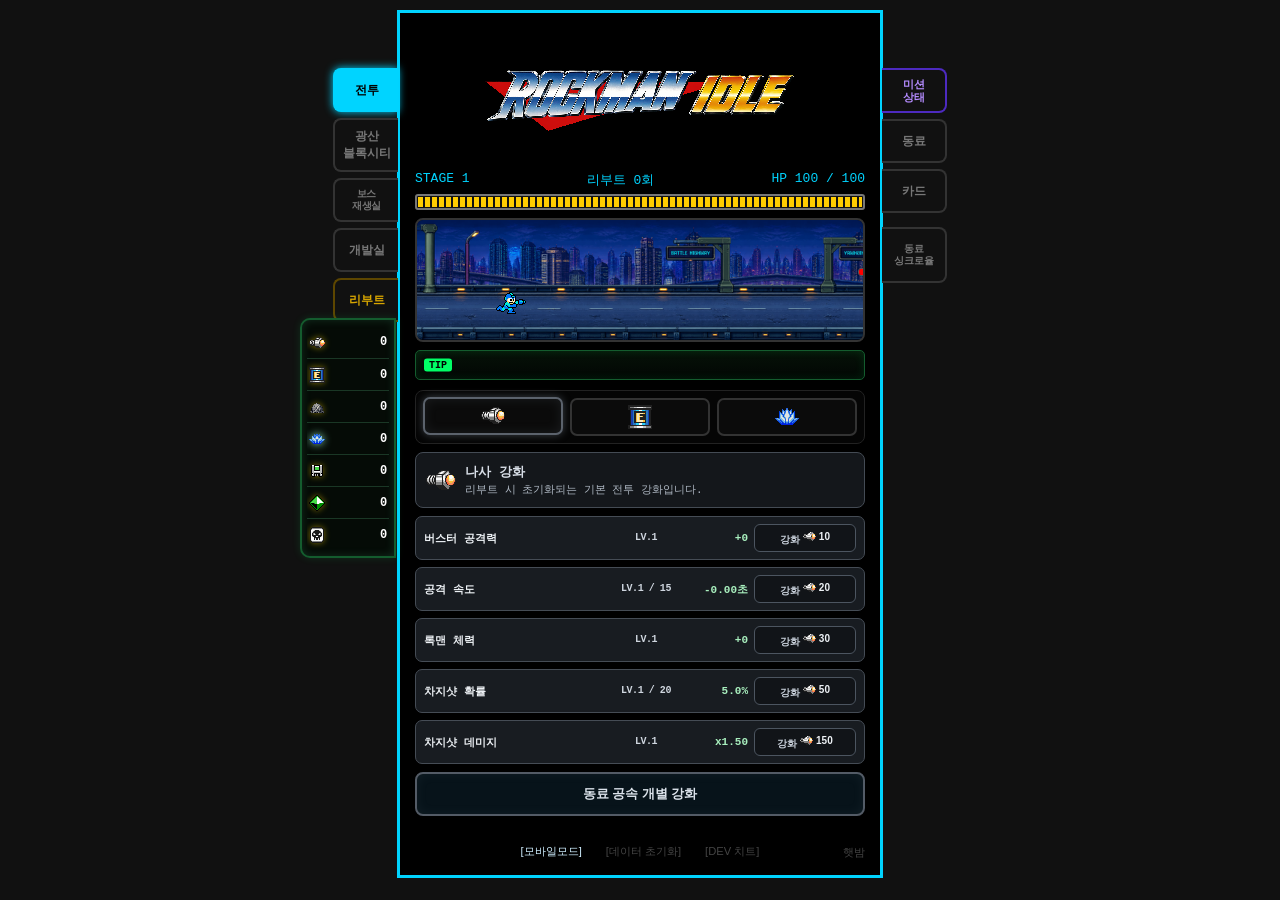
==== commit a427d096: "Add missions and block city shell" ====
--- a/index.html
+++ b/index.html
@@ -4,12 +4,12 @@
 <meta charset="UTF-8">
 <meta name="viewport" content="width=device-width, initial-scale=1.0, maximum-scale=1.0, user-scalable=no">
 <title>rockman idle</title>
-<link rel="stylesheet" href="style.css?v=mine_reward_balance_v206">
+<link rel="stylesheet" href="style.css?v=block_city_v206">
 </head>
 
 <body>
 <div class="preload">
-    <img src="sprites/background/stage_01.png">
+    <img src="sprites/background/stage_01_loop.png">
     <img src="sprites/background/development_lab_bg.png">
     <img src="sprites/card/attack_card.png">
     <img src="sprites/card/crit_card.png">
@@ -144,7 +144,6 @@
     <img src="sprites/partner/forte/forte_portrait.png">
     <img src="sprites/partner/x/x_portrait.png">
     <img src="sprites/partner/zero/zero_portrait.png">
-    <img src="sprites/armor/super-r/super-r.png">
     <img src="sprites/armor/super-r/super_r_01.png">
     <img src="sprites/armor/super-r/super_r_02.png">
     <img src="sprites/armor/super-r/super_r_03.png">
@@ -157,7 +156,6 @@
     <img src="sprites/armor/super-r/super_r_walk_03.png">
     <img src="sprites/armor/super-r/super_r_st.png">
     <img src="sprites/armor/super-r/super_r_c_bullet_01.png">
-    <img src="sprites/boss/super-rboss/super-rboss.png">
     <img src="sprites/boss/super-rboss/cutman/cutman_portrait.png">
     <img src="sprites/boss/super-rboss/cutman/cutman_at_01.png">
     <img src="sprites/boss/super-rboss/cutman/cutman_at_02.png">
@@ -303,21 +301,20 @@
 
 <div class="container">
 <div class="tab-bookmark-left">
-    <button id="battle-tab-btn" class="tab-btn left-tab-btn active" onclick="showTab('battle')">전투</button>
-    <button id="mine-tab-btn" class="tab-btn left-tab-btn" onclick="showTab('mine')">광산</button>
-    <button id="boss-tab-btn" class="tab-btn left-tab-btn boss-replay-tab-btn" onclick="showTab('boss')">보스<br>재생실</button>
-    <button id="armor-tab-btn" class="tab-btn left-tab-btn" onclick="showTab('armor')">개발실</button>
-    <button id="transcend-tab-btn" class="tab-btn left-tab-btn transcend-tab-btn" onclick="showTab('transcend')">리부트</button>
+    <button id="battle-tab-btn" class="tab-btn left-tab-btn active" onclick="showTab('battle')">&#51204;&#53804;</button>
+    <button id="mine-tab-btn" class="tab-btn left-tab-btn" onclick="showTab('mine')">&#44305;&#49328;<br>&#48660;&#47197;&#49884;&#54000;</button>
+    <button id="boss-tab-btn" class="tab-btn left-tab-btn boss-replay-tab-btn" onclick="showTab('boss')">&#48372;&#49828;<br>&#51116;&#49373;&#49892;</button>
+    <button id="armor-tab-btn" class="tab-btn left-tab-btn" onclick="showTab('armor')">&#44060;&#48156;&#49892;</button>
+    <button id="transcend-tab-btn" class="tab-btn left-tab-btn transcend-tab-btn" onclick="showTab('transcend')">&#47532;&#48512;&#53944;</button>
 </div>
 
 <div class="tab-bookmark">
-    <button id="status-tab-btn" class="tab-btn status-right-tab-btn" onclick="showTab('status')">상태</button>
-    <button id="partner-tab-btn" class="tab-btn" onclick="showTab('partner')">동료</button>
-    <button type="button" id="sync-tab-btn" class="tab-btn mobile-sync-tab-btn" onclick="toggleMobileSyncTab(event)">동료<br>싱크로율</button>
-    <button id="card-tab-btn" class="tab-btn" onclick="showTab('card')">카드</button>
-    <button type="button" id="sleep-mode-btn" class="tab-btn mobile-sleep-tab-btn" onclick="event.stopPropagation(); toggleSleepMode();">절전</button>
-</div>
-
+    <button id="status-tab-btn" class="tab-btn status-right-tab-btn" onclick="showTab('status')">&#48120;&#49496;<br>&#49345;&#53468;</button>
+    <button id="partner-tab-btn" class="tab-btn" onclick="showTab('partner')">&#46041;&#47308;</button>
+    <button type="button" id="sync-tab-btn" class="tab-btn mobile-sync-tab-btn" onclick="toggleMobileSyncTab(event)">SYNC</button>
+    <button id="card-tab-btn" class="tab-btn" onclick="showTab('card')">&#52852;&#46300;</button>
+    <button type="button" id="sleep-mode-btn" class="tab-btn mobile-sleep-tab-btn" onclick="event.stopPropagation(); toggleSleepMode();">&#51208;&#51204;</button>
+</div>
 <div id="resource-wing" class="resource-side-bar" aria-label="보유 재화">
     <div class="resource-side-row"><img src="sprites/item/screw.png" class="resource-icon item-resource-icon" alt="나사"> <span id="screws">0</span></div>
     <div class="resource-side-row"><img src="sprites/item/e_can.png" class="resource-icon item-resource-icon" alt="E캔"> <span id="crystals">0</span></div>
@@ -952,8 +949,12 @@
 
 <div id="mine-tab" class="tab-content">
   <div class="system-panel mine-panel">
-    <h2 class="section-heading-pixel">MINE</h2>
-    <div class="mine-guide-text">피켈맨 : 여기는 야근 수당이 어떻게 돼요?</div>
+    <div id="mine-view-switch" class="mine-view-switch" role="tablist" aria-label="mine view switch">
+      <button type="button" id="mine-view-mine-btn" class="mine-view-btn active" onclick="setMineSubView('mine')" aria-selected="true">MINE</button>
+      <button type="button" id="mine-view-city-btn" class="mine-view-btn" onclick="setMineSubView('city')" aria-selected="false">CITY</button>
+    </div>
+
+    <div id="mine-main-view" class="mine-subview active"><div class="mine-guide-text">피켈맨 : 여기는 야근 수당이 어떻게 돼요?</div>
 
     <div class="mine-screen">
       <div id="miner-area" class="miner-area">
@@ -1012,23 +1013,70 @@
       <div>- 종종 특수 광맥이 등장합니다.</div>
       <div>- 힘내라, 피켈맨!</div>
     </div>
+    </div>
+
+    <div id="mine-city-view" class="mine-subview" hidden>
+      <div class="block-city-panel">
+        <div class="block-city-hero">
+          <img src="sprites/item/block_egg.png" class="block-city-egg-img" alt="BLOCKMAN EGG">
+          <div class="block-city-titlebox">
+            <div class="block-city-title">BLOCK CITY</div>
+            <div id="block-city-state" class="block-city-state">BLOCKMAN EGG LOCKED</div>
+          </div>
+        </div>
+
+        <div class="block-city-grid">
+          <div class="block-city-card"><span>CITY CORE</span><b id="block-city-core">LOCKED</b></div>
+          <div class="block-city-card"><span>BLOCKS</span><b id="block-city-blocks">0 / 10</b></div>
+          <div class="block-city-card"><span>BUILD SLOT</span><b id="block-city-slots">READY SOON</b></div>
+        </div>
+
+        <div id="block-city-note" class="block-city-note">
+          BLOCKMAN vein drops 1 block piece. Gather 10 pieces to wake the EGG and open the first city build.
+        </div>
+
+        <button type="button" id="block-city-egg-btn" class="block-city-egg-btn" onclick="openBlockmanEggPanel()">CHECK EGG</button>
+      </div>
+    </div>
   </div>
 </div>
-
 
 <div id="sync-tab" class="tab-content"><div class="mobile-sync-tab-dummy"></div></div>
 
 <div id="status-tab" class="tab-content">
   <div class="system-panel status-panel">
-    <h2 class="section-heading-pixel status-heading">STATUS</h2>
-
     <div class="status-section">
-      <div class="status-legend"><span class="status-card-bonus">보라색 : 카드</span><span class="status-transcend-bonus">노란색 : 리부트</span><span class="status-ecan-bonus">하늘색 : E캔</span><span class="status-soul-bonus">연두색 : 라이트코어</span></div>
-      <div id="status-stat-rows" class="status-stat-rows"></div>
+      <div class="status-view-switch" role="tablist" aria-label="status view switch">
+        <button type="button" id="status-view-stats-btn" class="status-view-btn active" onclick="setStatusSubView('stats')" aria-selected="true">&#49345;&#53468;</button>
+        <button type="button" id="status-view-missions-btn" class="status-view-btn" onclick="setStatusSubView('missions')" aria-selected="false">&#48120;&#49496; <span id="mission-ready-badge" class="mission-ready-badge"></span></button>
+      </div>
+
+      <div id="status-stats-view" class="status-subview active">
+        <div class="status-legend"><span class="status-card-bonus">CARD</span><span class="status-transcend-bonus">REBOOT</span><span class="status-ecan-bonus">E-CAN</span><span class="status-soul-bonus">LIGHT CORE</span></div>
+        <div id="status-stat-rows" class="status-stat-rows"></div>
+      </div>
+
+      <div id="status-missions-view" class="status-subview">
+        <div class="mission-panel" id="mission-panel">
+          <div class="mission-panel-head">
+            <span>MISSION</span>
+            <b id="mission-summary">0 / 0</b>
+          </div>
+          <div id="mission-list" class="mission-list"></div>
+        </div>
+      </div>
     </div>
   </div>
 </div>
-
+<div id="status-detail-popup" class="status-detail-popup" onclick="closeStatusDetail()">
+  <div class="status-detail-box" onclick="event.stopPropagation()">
+    <button type="button" class="status-detail-close" onclick="closeStatusDetail()" aria-label="상태 상세 닫기">X</button>
+    <div id="status-detail-title" class="status-detail-title">상태 상세</div>
+    <div id="status-detail-total" class="status-detail-total">총합 <b>0</b></div>
+    <div id="status-detail-list" class="status-detail-list"></div>
+    <div class="status-detail-hint">공격력/체력 행을 누르면 다시 확인할 수 있습니다.</div>
+  </div>
+</div>
 <div id="transcend-tab" class="tab-content">
   <div class="system-panel transcend-panel">
     <h2 class="section-heading-pixel reboot-heading">REBOOT</h2>
@@ -1092,7 +1140,7 @@
   </div>
 </div>
 
-<script src="game.js?v=mine_reward_table_v205"></script>
+<script src="game.js?v=block_city_v206"></script>
 
 
 </body>
--- a/style.css
+++ b/style.css
@@ -105,10 +105,10 @@
 #scroll-bg {
     position: absolute;
     inset: 0;
-    background-image: url("sprites/background/stage_01.png");
+    background-image: url("sprites/background/stage_01_loop.png");
     background-repeat: repeat-x;
     background-size: auto 120px;
-    animation: bgScroll 12s linear infinite;
+    animation: bgScroll 61.495s linear infinite;
     z-index: 0;
 }
 
@@ -119,7 +119,7 @@
 
 @keyframes bgScroll {
     from { background-position-x: 0; }
-    to { background-position-x: -281px; }
+    to { background-position-x: -1440px; }
 }
 
 #rockman-area {
@@ -817,133 +817,6 @@
     text-shadow: 0 0 8px #00d4ff;
 }
 
-.inner-tabs {
-    display: flex;
-    gap: 4px;
-    flex-wrap: wrap;
-    margin-bottom: 12px;
-}
-
-.inner-tab {
-    flex: 1;
-    min-width: 70px;
-    padding: 6px 4px;
-    background: #111;
-    color: #777;
-    border: 1px solid #333;
-    border-radius: 4px;
-    font-size: 11px;
-    cursor: pointer;
-}
-
-.inner-tab.active {
-    color: #000;
-    background: #00d4ff;
-    border-color: #00d4ff;
-    box-shadow: 0 0 6px #00d4ff;
-}
-
-.armor-view {
-    padding: 12px;
-    border: 1px solid #333;
-    background: #080808;
-    border-radius: 6px;
-    margin-bottom: 12px;
-}
-
-.system-image {
-    max-width: 130px;
-    max-height: 90px;
-    image-rendering: pixelated;
-    object-fit: contain;
-}
-
-.system-name {
-    color: #fff;
-    font-weight: bold;
-    margin-top: 8px;
-}
-
-.part-grid {
-    display: grid;
-    grid-template-columns: 1fr 1fr;
-    gap: 6px;
-}
-
-.part-btn {
-    padding: 8px;
-    background: #111;
-    color: #aaa;
-    border: 1px solid #333;
-    border-radius: 4px;
-    font-size: 12px;
-}
-
-.armor-guide-text {
-  margin: 10px 0 12px;
-  padding: 8px;
-  color: #ffd700;
-  background: #120f00;
-  border: 1px solid #ffd700;
-  border-radius: 6px;
-  font-size: 12px;
-  font-weight: bold;
-  box-shadow: 0 0 8px rgba(255, 215, 0, 0.35);
-}
-
-.super-armor-view {
-  position: relative;
-  min-height: 150px;
-  overflow: hidden;
-}
-
-.armor-main-image {
-  max-width: 190px;
-  max-height: 135px;
-  position: relative;
-  z-index: 2;
-}
-
-.armor-part-list {
-  display: flex;
-  flex-direction: column;
-  gap: 8px;
-}
-
-.armor-part-row {
-  padding: 8px;
-  background: #0b0b0b;
-  border: 1px solid #333;
-  border-radius: 5px;
-  text-align: left;
-}
-
-.armor-part-name {
-  margin-bottom: 6px;
-  color: #fff;
-  font-size: 12px;
-  font-weight: bold;
-}
-
-.armor-box-gauge {
-  display: grid;
-  grid-template-columns: repeat(10, 1fr);
-  gap: 3px;
-}
-
-.armor-box {
-  height: 13px;
-  background: #111;
-  border: 1px solid #555;
-  box-shadow: inset 0 0 3px #000;
-}
-
-.armor-box.filled {
-  background: #ffd700;
-  border-color: #fff2a0;
-  box-shadow: 0 0 6px #ffd700, inset 0 0 3px #fff2a0;
-}
-
 .blues-area {
   position: absolute;
   left: 94px;
@@ -978,54 +851,6 @@
   0% { transform: translateX(0); }
   45% { transform: translateX(48px); }
   100% { transform: translateX(0); }
-}
-
-.boss-view {
-  display: flex;
-  justify-content: center;
-  align-items: center;
-  min-height: 260px;
-  margin-top: 16px;
-  margin-bottom: 12px;
-}
-
-.boss-main-image {
-  width: 300px;
-  max-width: none;
-  max-height: none;
-  cursor: pointer;
-  image-rendering: pixelated;
-  object-fit: contain;
-}
-
-.boss-main-image:hover {
-  transform: scale(1.05);
-  filter: brightness(1.2);
-}
-
-.armor-layout {
-  display: flex;
-  gap: 14px;
-  align-items: center;
-}
-
-.armor-left {
-  flex: 0 0 110px;
-}
-
-.armor-main-image {
-  width: 180px;
-  max-width: none;
-  max-height: none;
-  image-rendering: pixelated;
-  
-}
-
-.armor-right {
-  flex: 1;
-  display: flex;
-  flex-direction: column;
-  gap: 8px;
 }
 
 #battle-screen {
@@ -1149,31 +974,6 @@
     transform: translateY(0) scale(1);
     opacity: 1;
   }
-}
-
-.boss-view-box {
-  display: flex;
-  flex-direction: column;
-  align-items: center;
-}
-
-.boss-reward-guide {
-  margin-bottom: 6px;
-  padding: 5px 10px;
-
-  color: #ffffff;
-
-  background: none;     /* 🔴 제거 */
-  border: none;         /* 🔴 제거 */
-
-  font-size: 12px;
-  font-weight: bold;
-  text-align: center;
-}
-
-.armor-material-owned {
-  margin-left: 8px;
-  color: #ff5555;
 }
 
 .partner-desc-inline {
@@ -10234,6 +10034,13 @@
 
 body.mobile-mode #scroll-bg {
   background-size: auto 176px !important;
+  animation-name: bgScrollMobile !important;
+  animation-duration: 90.192s !important;
+}
+
+@keyframes bgScrollMobile {
+  from { background-position-x: 0; }
+  to { background-position-x: -2112px; }
 }
 
 body.mobile-mode #rockman-area {
@@ -16298,3 +16105,608 @@
   0%, 100% { transform: translateY(0); }
   50% { transform: translateY(-2px); }
 }
+
+/* v201: local missions + status detail + mobile fit */
+.status-detail-row {
+  cursor: pointer;
+  border-color: #323946;
+}
+
+.status-detail-row:hover {
+  background: #141a22;
+  border-color: #00d4ff;
+}
+
+.status-detail-row:focus-visible {
+  outline: 2px solid #00d4ff;
+  outline-offset: 2px;
+}
+
+.status-detail-row > span::after {
+  content: "상세";
+  display: inline-block;
+  margin-left: 6px;
+  padding: 1px 4px;
+  border: 1px solid #34414a;
+  border-radius: 3px;
+  color: #8defff;
+  font-size: 8px;
+  line-height: 1.2;
+  vertical-align: middle;
+}
+
+.status-formula-row b small {
+  display: block;
+  margin-top: 1px;
+  color: #8d98a5;
+  font-size: 9px;
+  line-height: 1.25;
+}
+
+.mission-panel {
+  margin-top: 10px;
+  padding-top: 9px;
+  border-top: 1px solid #272727;
+}
+
+.mission-panel-head {
+  display: flex;
+  justify-content: space-between;
+  align-items: center;
+  margin-bottom: 7px;
+  color: #00d4ff;
+  font-size: 12px;
+  font-weight: 900;
+  letter-spacing: 1px;
+}
+
+.mission-panel-head b {
+  color: #fff2a0;
+  font-size: 11px;
+}
+
+.mission-list {
+  display: flex;
+  flex-direction: column;
+  gap: 6px;
+}
+
+.mission-card {
+  display: grid;
+  grid-template-columns: 1fr 64px;
+  gap: 7px;
+  align-items: center;
+  padding: 8px;
+  background: #0c0f12;
+  border: 1px solid #26323a;
+  border-radius: 5px;
+  text-align: left;
+}
+
+.mission-card.ready {
+  border-color: #ffd700;
+  box-shadow: 0 0 10px rgba(255, 215, 0, 0.18);
+}
+
+.mission-card.claimed {
+  opacity: 0.64;
+}
+
+.mission-title {
+  color: #fff;
+  font-size: 11px;
+  font-weight: 900;
+}
+
+.mission-desc {
+  margin-top: 2px;
+  color: #9aa7af;
+  font-size: 9px;
+  line-height: 1.35;
+}
+
+.mission-progress {
+  height: 5px;
+  margin-top: 5px;
+  overflow: hidden;
+  background: #050505;
+  border: 1px solid #242a2e;
+  border-radius: 999px;
+}
+
+.mission-progress span {
+  display: block;
+  height: 100%;
+  width: 0;
+  background: linear-gradient(90deg, #00d4ff, #64ffb6);
+  box-shadow: 0 0 8px rgba(0, 212, 255, 0.8);
+}
+
+.mission-rewards {
+  display: flex;
+  flex-wrap: wrap;
+  gap: 3px 7px;
+  margin-top: 5px;
+}
+
+.mission-reward-item {
+  display: inline-flex;
+  align-items: center;
+  gap: 2px;
+  color: #dffbff;
+  font-size: 9px;
+  white-space: nowrap;
+}
+
+.mission-reward-item .result-resource-icon {
+  width: 13px;
+  height: 13px;
+  object-fit: contain;
+  image-rendering: pixelated;
+}
+
+.mission-reward-item em {
+  color: #83929a;
+  font-style: normal;
+}
+
+.mission-claim-btn {
+  min-height: 38px;
+  padding: 4px 5px;
+  background: #111;
+  color: #777;
+  border: 1px solid #333;
+  border-radius: 4px;
+  font-size: 10px;
+  font-weight: 900;
+  cursor: pointer;
+}
+
+.mission-claim-btn.active {
+  color: #000;
+  background: #ffd700;
+  border-color: #fff2a0;
+  box-shadow: 0 0 8px rgba(255, 215, 0, 0.85);
+}
+
+.mission-claim-btn:disabled {
+  cursor: default;
+}
+
+.status-detail-popup {
+  display: none;
+  position: fixed;
+  inset: 0;
+  z-index: 10040;
+  align-items: center;
+  justify-content: center;
+  padding: 16px;
+  box-sizing: border-box;
+  background: rgba(0, 0, 0, 0.78);
+}
+
+.status-detail-popup.active {
+  display: flex;
+}
+
+.status-detail-box {
+  position: relative;
+  width: min(430px, 92vw);
+  max-height: min(78vh, 620px);
+  overflow-y: auto;
+  padding: 17px 14px 14px;
+  background: #07090c;
+  border: 2px solid #00d4ff;
+  border-radius: 8px;
+  box-shadow: 0 0 22px rgba(0, 212, 255, 0.45);
+  text-align: left;
+}
+
+.status-detail-close {
+  position: absolute;
+  top: 7px;
+  right: 7px;
+  width: 26px;
+  height: 26px;
+  background: #101010;
+  color: #b8f3ff;
+  border: 1px solid #345260;
+  border-radius: 4px;
+  font-weight: 900;
+  cursor: pointer;
+}
+
+.status-detail-title {
+  padding-right: 32px;
+  color: #00d4ff;
+  font-size: 15px;
+  font-weight: 900;
+}
+
+.status-detail-total {
+  margin: 8px 0;
+  padding: 8px;
+  color: #c7d8df;
+  background: #101010;
+  border: 1px solid #252f35;
+  border-radius: 5px;
+  font-size: 11px;
+}
+
+.status-detail-total b {
+  color: #fff;
+  font-size: 15px;
+}
+
+.status-detail-list {
+  display: flex;
+  flex-direction: column;
+  gap: 5px;
+}
+
+.status-detail-line {
+  display: flex;
+  justify-content: space-between;
+  gap: 10px;
+  align-items: center;
+  padding: 7px;
+  background: #0d1115;
+  border: 1px solid #242b31;
+  border-radius: 5px;
+  color: #d7e0e4;
+}
+
+.status-detail-line strong {
+  display: block;
+  color: inherit;
+  font-size: 11px;
+}
+
+.status-detail-line em {
+  display: block;
+  margin-top: 2px;
+  color: #87939b;
+  font-style: normal;
+  font-size: 9px;
+}
+
+.status-detail-line b {
+  color: inherit;
+  font-size: 13px;
+  white-space: nowrap;
+}
+
+.status-detail-hint {
+  margin-top: 9px;
+  color: #6e7d84;
+  font-size: 9px;
+  text-align: center;
+}
+
+html.mobile-mode body .battle-info,
+body.mobile-mode .battle-info {
+  display: grid !important;
+  grid-template-columns: 0.92fr 0.78fr 1.3fr !important;
+  gap: 2px !important;
+  align-items: center !important;
+  font-size: 10px !important;
+  line-height: 1.15 !important;
+}
+
+html.mobile-mode body .battle-info > div,
+body.mobile-mode .battle-info > div {
+  min-width: 0 !important;
+  overflow: hidden !important;
+  white-space: nowrap !important;
+  text-overflow: clip !important;
+}
+
+html.mobile-mode body .battle-info > div:last-child,
+body.mobile-mode .battle-info > div:last-child {
+  text-align: right !important;
+  font-size: 9.5px !important;
+}
+
+html.mobile-mode body .tab-bookmark-left .tab-btn,
+html.mobile-mode body .tab-bookmark .tab-btn,
+body.mobile-mode .tab-bookmark-left .tab-btn,
+body.mobile-mode .tab-bookmark .tab-btn {
+  touch-action: manipulation;
+  -webkit-tap-highlight-color: transparent;
+}
+
+html.mobile-mode body .status-section,
+body.mobile-mode .status-section {
+  padding: 8px !important;
+}
+
+html.mobile-mode body .mission-card,
+body.mobile-mode .mission-card {
+  grid-template-columns: 1fr 56px !important;
+  gap: 6px !important;
+  padding: 7px !important;
+}
+
+html.mobile-mode body .mission-title,
+body.mobile-mode .mission-title {
+  font-size: 10px !important;
+}
+
+html.mobile-mode body .mission-desc,
+body.mobile-mode .mission-desc,
+html.mobile-mode body .mission-reward-item,
+body.mobile-mode .mission-reward-item {
+  font-size: 8.5px !important;
+}
+
+html.mobile-mode body .mission-claim-btn,
+body.mobile-mode .mission-claim-btn {
+  min-height: 35px !important;
+  font-size: 9px !important;
+}
+
+html.mobile-mode body .status-detail-box,
+body.mobile-mode .status-detail-box {
+  width: min(360px, 94vw) !important;
+  max-height: calc(100vh - 118px) !important;
+  padding: 15px 12px 12px !important;
+}
+
+html.mobile-mode body .status-detail-line,
+body.mobile-mode .status-detail-line {
+  padding: 6px !important;
+}
+
+/* v202: mobile battle header safe width */
+html.mobile-mode body .container,
+body.mobile-mode .container {
+  width: 100% !important;
+  max-width: 100% !important;
+  overflow-x: hidden !important;
+}
+
+html.mobile-mode body .battle-info,
+body.mobile-mode .battle-info {
+  grid-template-columns: 0.82fr 0.74fr 1.44fr !important;
+  padding-right: 12px !important;
+  box-sizing: border-box !important;
+}
+
+html.mobile-mode body .battle-info > div:last-child,
+body.mobile-mode .battle-info > div:last-child {
+  min-width: 86px !important;
+}
+
+/* v203: status inner switch */
+.status-view-switch {
+  display: grid;
+  grid-template-columns: repeat(2, minmax(0, 1fr));
+  gap: 6px;
+  margin-bottom: 9px;
+}
+
+.status-view-btn {
+  position: relative;
+  min-height: 34px;
+  background: #101010;
+  color: #8d98a5;
+  border: 1px solid #30373d;
+  border-radius: 5px;
+  font-size: 11px;
+  font-weight: 900;
+  cursor: pointer;
+}
+
+.status-view-btn.active {
+  color: #000;
+  background: #00d4ff;
+  border-color: #00d4ff;
+  box-shadow: 0 0 8px rgba(0, 212, 255, 0.75);
+}
+
+#status-view-missions-btn.active {
+  color: #fff;
+  background: #7137ff;
+  border-color: #b6a3ff;
+  box-shadow: 0 0 8px rgba(113, 55, 255, 0.8);
+}
+
+.status-subview {
+  display: none;
+}
+
+.status-subview.active {
+  display: block;
+}
+
+.mission-ready-badge {
+  display: none;
+  min-width: 16px;
+  margin-left: 5px;
+  padding: 1px 4px;
+  border-radius: 999px;
+  background: #ffd700;
+  color: #000;
+  font-size: 9px;
+  line-height: 1.25;
+  vertical-align: middle;
+}
+
+.mission-ready-badge.active {
+  display: inline-block;
+}
+
+#status-missions-view .mission-panel {
+  margin-top: 0;
+  padding-top: 0;
+  border-top: none;
+}
+
+html.mobile-mode body .status-view-btn,
+body.mobile-mode .status-view-btn {
+  min-height: 36px !important;
+  font-size: 11px !important;
+  touch-action: manipulation;
+}
+
+/* v204: mine / block city split */
+.mine-view-switch {
+  display: grid;
+  grid-template-columns: repeat(2, minmax(0, 1fr));
+  gap: 6px;
+  margin-bottom: 9px;
+}
+
+.mine-view-btn {
+  min-height: 34px;
+  background: #101010;
+  color: #8d98a5;
+  border: 1px solid #30373d;
+  border-radius: 5px;
+  font-size: 11px;
+  font-weight: 900;
+  cursor: pointer;
+}
+
+.mine-view-btn.active {
+  color: #000;
+  background: #00d4ff;
+  border-color: #00d4ff;
+  box-shadow: 0 0 8px rgba(0, 212, 255, 0.75);
+}
+
+#mine-view-city-btn.active {
+  color: #000;
+  background: #64ffb6;
+  border-color: #b6ffdc;
+  box-shadow: 0 0 8px rgba(100, 255, 182, 0.75);
+}
+
+.mine-subview {
+  display: none;
+}
+
+.mine-subview.active {
+  display: block;
+}
+
+.block-city-panel {
+  padding: 10px;
+  background:
+    linear-gradient(180deg, rgba(100, 255, 182, 0.08), rgba(0, 212, 255, 0.04)),
+    #070907;
+  border: 1px solid #24493a;
+  border-radius: 7px;
+  text-align: left;
+}
+
+.block-city-panel.egg-owned {
+  border-color: #64ffb6;
+  box-shadow: 0 0 12px rgba(100, 255, 182, 0.22);
+}
+
+.block-city-hero {
+  display: grid;
+  grid-template-columns: 54px 1fr;
+  gap: 10px;
+  align-items: center;
+  margin-bottom: 10px;
+  padding: 9px;
+  background: #0b1010;
+  border: 1px solid #203235;
+  border-radius: 6px;
+}
+
+.block-city-egg-img {
+  width: 46px;
+  height: 46px;
+  object-fit: contain;
+  image-rendering: pixelated;
+  filter: drop-shadow(0 0 7px rgba(100, 255, 182, 0.55));
+}
+
+.block-city-title {
+  color: #64ffb6;
+  font-size: 15px;
+  font-weight: 900;
+  letter-spacing: 1px;
+}
+
+.block-city-state {
+  margin-top: 3px;
+  color: #b8f3ff;
+  font-size: 10px;
+}
+
+.block-city-grid {
+  display: grid;
+  grid-template-columns: repeat(3, minmax(0, 1fr));
+  gap: 6px;
+  margin-bottom: 9px;
+}
+
+.block-city-card {
+  padding: 8px 6px;
+  background: #0d1115;
+  border: 1px solid #242b31;
+  border-radius: 5px;
+  text-align: center;
+}
+
+.block-city-card span {
+  display: block;
+  color: #82929a;
+  font-size: 8px;
+  line-height: 1.25;
+}
+
+.block-city-card b {
+  display: block;
+  margin-top: 4px;
+  color: #fff;
+  font-size: 10px;
+  line-height: 1.25;
+}
+
+.block-city-note {
+  min-height: 40px;
+  padding: 8px;
+  background: #050707;
+  border: 1px solid #1d2d2c;
+  border-radius: 5px;
+  color: #9fb3b0;
+  font-size: 10px;
+  line-height: 1.45;
+}
+
+.block-city-egg-btn {
+  width: 100%;
+  margin-top: 9px;
+  min-height: 38px;
+  background: #111;
+  color: #777;
+  border: 1px solid #333;
+  border-radius: 5px;
+  font-size: 11px;
+  font-weight: 900;
+}
+
+.block-city-egg-btn.active {
+  color: #000;
+  background: #64ffb6;
+  border-color: #b6ffdc;
+  box-shadow: 0 0 8px rgba(100, 255, 182, 0.75);
+  cursor: pointer;
+}
+
+html.mobile-mode body .mine-view-btn,
+body.mobile-mode .mine-view-btn {
+  min-height: 36px !important;
+  font-size: 11px !important;
+  touch-action: manipulation;
+}
+
+html.mobile-mode body .block-city-grid,
+body.mobile-mode .block-city-grid {
+  grid-template-columns: 1fr !important;
+}
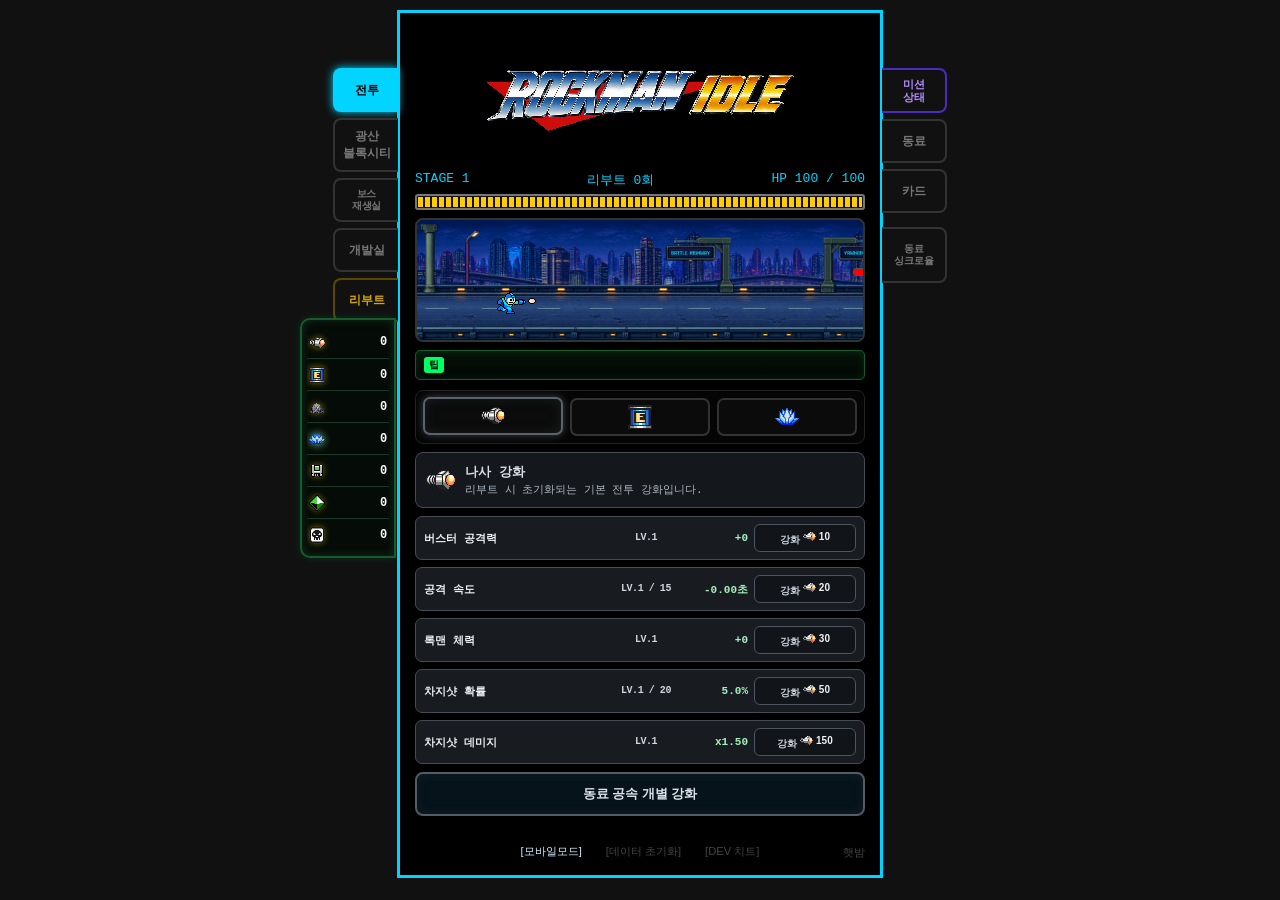
==== commit 9b3f18e9: "Add Block City incremental loop" ====
--- a/index.html
+++ b/index.html
@@ -4,7 +4,7 @@
 <meta charset="UTF-8">
 <meta name="viewport" content="width=device-width, initial-scale=1.0, maximum-scale=1.0, user-scalable=no">
 <title>rockman idle</title>
-<link rel="stylesheet" href="style.css?v=block_city_v206">
+<link rel="stylesheet" href="style.css?v=block_city_tabs_balance_v255">
 </head>
 
 <body>
@@ -311,7 +311,7 @@
 <div class="tab-bookmark">
     <button id="status-tab-btn" class="tab-btn status-right-tab-btn" onclick="showTab('status')">&#48120;&#49496;<br>&#49345;&#53468;</button>
     <button id="partner-tab-btn" class="tab-btn" onclick="showTab('partner')">&#46041;&#47308;</button>
-    <button type="button" id="sync-tab-btn" class="tab-btn mobile-sync-tab-btn" onclick="toggleMobileSyncTab(event)">SYNC</button>
+    <button type="button" id="sync-tab-btn" class="tab-btn mobile-sync-tab-btn" onclick="toggleMobileSyncTab(event)">&#46041;&#47308;<br>&#49905;&#53356;</button>
     <button id="card-tab-btn" class="tab-btn" onclick="showTab('card')">&#52852;&#46300;</button>
     <button type="button" id="sleep-mode-btn" class="tab-btn mobile-sleep-tab-btn" onclick="event.stopPropagation(); toggleSleepMode();">&#51208;&#51204;</button>
 </div>
@@ -473,7 +473,7 @@
         </div>
 
         <div class="tip-board" aria-live="polite">
-            <div id="battle-tip-message" class="tip-message">TIP</div>
+            <div id="battle-tip-message" class="tip-message">&#54017;</div>
         </div>
 
         <div class="battle-upgrade-tabs" role="tablist" aria-label="전투 강화 재화 탭">
@@ -576,49 +576,49 @@
                     <img src="sprites/partner/rush/rush_portrait.png" class="partner-inventory-icon" alt="러쉬">
                     <span class="partner-inventory-name">러쉬</span>
                     <span class="partner-inventory-fragments"><span id="rush-fragments">DATA 미제작</span></span>
-                    <span id="rush-complete-badge" class="complete-badge partner-complete-badge">COMPLETE</span>
+                    <span id="rush-complete-badge" class="complete-badge partner-complete-badge">&#50756;&#47308;</span>
                 </button>
 
                 <button type="button" id="partner-tile-beat" class="partner-inventory-card" onclick="openPartnerInventoryPopup('beat')">
                     <img src="sprites/partner/beat/beat_portrait.png" class="partner-inventory-icon" alt="비트">
                     <span class="partner-inventory-name">비트</span>
                     <span class="partner-inventory-fragments"><span id="beat-fragments">DATA 미제작</span></span>
-                    <span id="beat-complete-badge" class="complete-badge partner-complete-badge">COMPLETE</span>
+                    <span id="beat-complete-badge" class="complete-badge partner-complete-badge">&#50756;&#47308;</span>
                 </button>
 
                 <button type="button" id="partner-tile-blues" class="partner-inventory-card" onclick="openPartnerInventoryPopup('blues')">
                     <img src="sprites/partner/blues/blues_portrait.png" class="partner-inventory-icon" alt="블루스">
                     <span class="partner-inventory-name">블루스</span>
                     <span class="partner-inventory-fragments"><span id="blues-fragments">DATA 미제작</span></span>
-                    <span id="blues-complete-badge" class="complete-badge partner-complete-badge">COMPLETE</span>
+                    <span id="blues-complete-badge" class="complete-badge partner-complete-badge">&#50756;&#47308;</span>
                 </button>
 
                 <button type="button" id="partner-tile-forte" class="partner-inventory-card" onclick="openPartnerInventoryPopup('forte')">
                     <img src="sprites/partner/forte/forte_portrait.png" class="partner-inventory-icon" alt="포르테">
                     <span class="partner-inventory-name">포르테</span>
                     <span class="partner-inventory-fragments"><span id="forte-fragments">DATA 미제작</span></span>
-                    <span id="forte-complete-badge" class="complete-badge partner-complete-badge">COMPLETE</span>
+                    <span id="forte-complete-badge" class="complete-badge partner-complete-badge">&#50756;&#47308;</span>
                 </button>
 
                 <button type="button" id="partner-tile-x" class="partner-inventory-card" onclick="openPartnerInventoryPopup('x')">
                     <img src="sprites/partner/x/x_portrait.png" class="partner-inventory-icon" alt="엑스">
                     <span class="partner-inventory-name">엑스</span>
                     <span class="partner-inventory-fragments"><span id="x-fragments">DATA 미제작</span></span>
-                    <span id="x-complete-badge" class="complete-badge partner-complete-badge">COMPLETE</span>
+                    <span id="x-complete-badge" class="complete-badge partner-complete-badge">&#50756;&#47308;</span>
                 </button>
 
                 <button type="button" id="partner-tile-zero" class="partner-inventory-card" onclick="openPartnerInventoryPopup('zero')">
                     <img src="sprites/partner/zero/zero_portrait.png" class="partner-inventory-icon" alt="제로">
                     <span class="partner-inventory-name">제로</span>
                     <span class="partner-inventory-fragments"><span id="zero-fragments">DATA 미제작</span></span>
-                    <span id="zero-complete-badge" class="complete-badge partner-complete-badge">COMPLETE</span>
+                    <span id="zero-complete-badge" class="complete-badge partner-complete-badge">&#50756;&#47308;</span>
                 </button>
 
                 <button type="button" id="partner-tile-exeRockman" class="partner-inventory-card" onclick="openPartnerInventoryPopup('exeRockman')">
                     <img src="sprites/partner/rockexe/rockexe_portrait.png" class="partner-inventory-icon" alt="록맨.EXE">
                     <span class="partner-inventory-name">록맨.EXE</span>
                     <span class="partner-inventory-fragments"><span id="exeRockman-fragments">DATA 미제작</span></span>
-                    <span id="exeRockman-complete-badge" class="complete-badge partner-complete-badge">COMPLETE</span>
+                    <span id="exeRockman-complete-badge" class="complete-badge partner-complete-badge">&#50756;&#47308;</span>
                 </button>
             </div>
 
@@ -644,7 +644,7 @@
                         </button>
                         <button type="button" id="partner-popup-summon" class="partner-popup-btn partner-popup-summon" onclick="event.preventDefault(); event.stopPropagation(); summonPartnerFromInventory(); return false;">
                             <span class="partner-popup-btn-title">소환</span>
-                            <span class="partner-popup-btn-cost partner-popup-btn-cost-plain" id="partner-popup-summon-sub">READY</span>
+                            <span class="partner-popup-btn-cost partner-popup-btn-cost-plain" id="partner-popup-summon-sub">&#51456;&#48708;&#46120;</span>
                         </button>
 
                     </div>
@@ -949,9 +949,9 @@
 
 <div id="mine-tab" class="tab-content">
   <div class="system-panel mine-panel">
-    <div id="mine-view-switch" class="mine-view-switch" role="tablist" aria-label="mine view switch">
-      <button type="button" id="mine-view-mine-btn" class="mine-view-btn active" onclick="setMineSubView('mine')" aria-selected="true">MINE</button>
-      <button type="button" id="mine-view-city-btn" class="mine-view-btn" onclick="setMineSubView('city')" aria-selected="false">CITY</button>
+    <div id="mine-view-switch" class="mine-view-switch" role="tablist" aria-label="&#44305;&#49328; &#48372;&#44592; &#51204;&#54872;">
+      <button type="button" id="mine-view-mine-btn" class="mine-view-btn active" onclick="document.getElementById('mine-main-view').classList.add('active');document.getElementById('mine-main-view').hidden=false;document.getElementById('mine-city-view').classList.remove('active');document.getElementById('mine-city-view').hidden=true;document.getElementById('mine-view-mine-btn').classList.add('active');document.getElementById('mine-view-mine-btn').setAttribute('aria-selected','true');document.getElementById('mine-view-city-btn').classList.remove('active');document.getElementById('mine-view-city-btn').setAttribute('aria-selected','false');" aria-selected="true">&#44305;&#49328;</button>
+      <button type="button" id="mine-view-city-btn" class="mine-view-btn" onclick="document.getElementById('mine-main-view').classList.remove('active');document.getElementById('mine-main-view').hidden=true;document.getElementById('mine-city-view').classList.add('active');document.getElementById('mine-city-view').hidden=false;document.getElementById('mine-view-mine-btn').classList.remove('active');document.getElementById('mine-view-mine-btn').setAttribute('aria-selected','false');document.getElementById('mine-view-city-btn').classList.add('active');document.getElementById('mine-view-city-btn').setAttribute('aria-selected','true');" aria-selected="false">&#48660;&#47197;&#49884;&#54000;</button>
     </div>
 
     <div id="mine-main-view" class="mine-subview active"><div class="mine-guide-text">피켈맨 : 여기는 야근 수당이 어떻게 돼요?</div>
@@ -970,12 +970,7 @@
       <div id="mine-rock-area" class="mine-rock-area">
         <img id="mine-rock-img" src="sprites/mine/stone.png" class="mine-rock-img" alt="돌">
       </div>
-
-      <button id="blockman-egg-button" class="blockman-egg-button" onclick="event.preventDefault(); event.stopPropagation(); openBlockmanEggPanel(); return false;" aria-label="블록맨 에그">
-        <img src="sprites/item/block_egg.png" alt="블록맨 에그">
-      </button>
-
-    </div>
+</div>
 
     <div id="mine-result-text" class="mine-result-text"></div>
 
@@ -1017,25 +1012,118 @@
 
     <div id="mine-city-view" class="mine-subview" hidden>
       <div class="block-city-panel">
-        <div class="block-city-hero">
-          <img src="sprites/item/block_egg.png" class="block-city-egg-img" alt="BLOCKMAN EGG">
-          <div class="block-city-titlebox">
-            <div class="block-city-title">BLOCK CITY</div>
-            <div id="block-city-state" class="block-city-state">BLOCKMAN EGG LOCKED</div>
-          </div>
-        </div>
-
-        <div class="block-city-grid">
-          <div class="block-city-card"><span>CITY CORE</span><b id="block-city-core">LOCKED</b></div>
-          <div class="block-city-card"><span>BLOCKS</span><b id="block-city-blocks">0 / 10</b></div>
-          <div class="block-city-card"><span>BUILD SLOT</span><b id="block-city-slots">READY SOON</b></div>
-        </div>
-
-        <div id="block-city-note" class="block-city-note">
-          BLOCKMAN vein drops 1 block piece. Gather 10 pieces to wake the EGG and open the first city build.
-        </div>
-
-        <button type="button" id="block-city-egg-btn" class="block-city-egg-btn" onclick="openBlockmanEggPanel()">CHECK EGG</button>
+        <div class="block-city-rebuild-top">
+          <div class="block-city-stage block-city-portrait-stage" id="block-city-stage" aria-label="블록맨 상태">
+            <div class="block-city-spotlight" aria-hidden="true"></div>
+            <span class="block-city-light-ring" aria-hidden="true"></span>
+            <img id="block-city-blockman-img" src="sprites/mine/blockcity/blockman/blockman_rest.png" class="block-city-blockman-img resting" alt="블록맨">
+            <span id="block-city-portrait-state" class="block-city-portrait-state">블록맨</span>
+          </div>
+
+          <div class="block-city-summary">
+            <div class="block-city-rebuild-head">
+              <span id="block-city-rebuild-title">모래밭</span>
+              <b id="block-city-rebuild-progress">0%</b>
+            </div>
+            <div class="block-city-progress-bar"><i id="block-city-progress-fill"></i></div>
+            <div id="block-city-current-goal" class="block-city-current-goal">모래를 모아 첫 석재를 가공하세요.</div>
+            <div id="block-city-next-effect" class="block-city-next-effect">다음 효과: 석재 가공 해금</div>
+            <div id="block-city-crew-line" class="block-city-crew-line">건설 로봇 0 / 8</div>
+          </div>
+        </div>
+
+        <div class="block-city-rebuild">          <div class="block-city-resource-grid">
+            <div><span>🏖️ 모래</span><b id="block-city-sand">0</b></div>
+            <div><span>🪨 석재</span><b id="block-city-blocks">0</b></div>
+            <div><span>⛏️ 광석</span><b id="block-city-rubble">0</b></div>
+            <div><span>⚡ 동력</span><b id="block-city-power">0</b></div>
+            <div><span>🔧 금속</span><b id="block-city-ease">0</b></div>
+            <div><span>⚙️ 부품</span><b id="block-city-attention">0</b></div>
+            <div><span>📘 연구</span><b id="block-city-love">0</b></div>
+            <div><span>✨ 희망</span><b id="block-city-hope">0</b></div>
+          </div>
+<div class="block-city-rate-line" id="block-city-rate-line">자동화 없음</div>
+
+          <div class="block-city-view-switch" role="tablist" aria-label="블록시티 보기 전환">
+            <button type="button" id="block-city-view-craft-btn" class="block-city-view-btn" onclick="setBlockCitySubView('craft')" aria-selected="false">가공</button>
+            <button type="button" id="block-city-view-city-btn" class="block-city-view-btn active" onclick="setBlockCitySubView('city')" aria-selected="true">블록시티</button>
+            <button type="button" id="block-city-view-research-btn" class="block-city-view-btn" onclick="setBlockCitySubView('research')" aria-selected="false">연구</button>
+          </div>
+          <div class="block-city-action-grid">
+            <button type="button" id="block-city-sand-btn" class="block-city-action-btn primary" onclick="gatherBlockCitySand()">
+              <b>🏖️ 모래 줍기</b><span>비용 없음</span><em>블록맨이 손으로 모래를 긁어모읍니다.</em>
+            </button>
+            <button type="button" id="block-city-block-btn" class="block-city-action-btn" onclick="craftBlockCityBlock()">
+              <b>🪨 석재 가공</b><span>🏖️ 모래 10</span><em>모래를 압축해 석재 자재를 만듭니다.</em>
+            </button>
+            <button type="button" id="block-city-rubble-btn" class="block-city-action-btn" onclick="clearBlockCityRubble()">
+              <b>⛏️ 광석 선별</b><span>🪨 석재 2</span><em>석재를 깨서 쓸만한 광석을 골라냅니다.</em>
+            </button>
+                        <button type="button" id="block-city-smelt-btn" class="block-city-action-btn process" onclick="smeltBlockCityMetal()">
+              <b>🔧 금속 제련</b><span>해금 필요</span><em>광석과 동력으로 금속을 만듭니다.</em>
+            </button>
+            <button type="button" id="block-city-parts-btn" class="block-city-action-btn process" onclick="craftBlockCityParts()">
+              <b>⚙️ 부품 가공</b><span>해금 필요</span><em>금속과 동력으로 부품을 만듭니다.</em>
+            </button>
+            <button type="button" id="block-city-research-btn" class="block-city-action-btn process" onclick="runBlockCityResearch()">
+              <b>📘 연구 수행</b><span>해금 필요</span><em>부품과 동력으로 연구를 축적합니다.</em>
+            </button>
+            <button type="button" id="block-city-hope-btn" class="block-city-action-btn process" onclick="refineBlockCityHope()">
+              <b>✨ 희망 정제</b><span>해금 필요</span><em>연구와 부품으로 희망을 정제합니다.</em>
+            </button><button type="button" id="block-city-rescue-btn" class="block-city-action-btn" onclick="rescueBlockman()">
+              <b>🤖 블록맨 깨우기</b><span>🏖️ 모래 30 / 🪨 석재 3 / 🪨 돌 20</span><em>블록맨이 일어나 로봇 재건을 시작합니다.</em>
+            </button>
+            <button type="button" id="block-city-sandpit-btn" class="block-city-action-btn" onclick="buildBlockCitySandPit()">
+              <b>🤖 모래 자동채집 로봇</b><span>🪨 석재 6 / 🔩 180</span><em>모래를 자동으로 모으는 첫 로봇입니다.</em>
+            </button>
+            <button type="button" id="block-city-press-btn" class="block-city-action-btn" onclick="buildBlockCityPress()">
+              <b>🏠 석재 쉘터 건설</b><span>🏖️ 모래 80 / 🪨 석재 14 / 🔩 220</span><em>구직중이던 건설 로봇이 입사합니다.</em>
+            </button>
+            <button type="button" id="block-city-generator-btn" class="block-city-action-btn" onclick="repairBlockCityGenerator()">
+              <b>⚡ 발전기 복구</b><span>⛏️ 광석 25 / 🔩 500 / 🧪 1</span><em>동력 자동 생산을 시작합니다.</em>
+            </button>
+            <button type="button" id="block-city-worker-btn" class="block-city-action-btn" onclick="hireBlockCityWorker()">
+              <b>🏗️ 건설 로봇 입사</b><span>모래 / 석재 / 나사</span><em>광석을 가져오지만 모래를 조금씩 씁니다.</em>
+            </button>
+            <button type="button" id="block-city-depot-btn" class="block-city-action-btn" onclick="restoreBlockCityDepot()">
+              <b>📦 저장고</b><span>🪨 석재 35 / 🔧 금속 12 / ⚡ 동력 24</span><em>건설 로봇 한도와 광석/부품 흐름이 증가합니다.</em>
+            </button>
+            <button type="button" id="block-city-shelter-btn" class="block-city-action-btn" onclick="restoreBlockCityShelter()">
+              <b>🔧 광석 제련소</b><span>⛏️ 광석 45 / ⚡ 동력 40 / 🪨 석재 15</span><em>금속을 만들고 모래 로봇 효율도 올립니다.</em>
+            </button>
+            <button type="button" id="block-city-notice-btn" class="block-city-action-btn" onclick="openBlockCityNoticeBoard()">
+              <b>📘 연구소</b><span>⚙️ 부품 10 / 🔧 금속 25 / ⚡ 동력 60 / 🔩 1,200</span><em>부품을 연구로 바꾸는 시설입니다.</em>
+            </button>
+            <button type="button" id="block-city-beacon-btn" class="block-city-action-btn" onclick="lightBlockCityBeacon()">
+              <b>✨ 희망 정제소</b><span>📘 연구 25 / ⚙️ 부품 20 / 🧪 5</span><em>연구를 마지막 정수인 희망으로 정제합니다.</em>
+            </button>
+                      <button type="button" id="block-city-upgrade-sandpit-btn" class="block-city-action-btn growth" onclick="upgradeBlockCitySandPit()">
+              <b>🤖 모래 로봇 추가</b><span>해금 필요</span><em>모래 자동채집을 늘립니다.</em>
+            </button>
+            <button type="button" id="block-city-upgrade-press-btn" class="block-city-action-btn growth" onclick="upgradeBlockCityPress()">
+              <b>🏠 석재 쉘터 정비</b><span>해금 필요</span><em>건설 로봇이 버틸 기반을 다집니다.</em>
+            </button>
+            <button type="button" id="block-city-upgrade-generator-btn" class="block-city-action-btn growth" onclick="upgradeBlockCityGenerator()">
+              <b>⚡ 발전기 안정화</b><span>해금 필요</span><em>동력 생산과 로봇 유지비를 보정합니다.</em>
+            </button>
+            <button type="button" id="block-city-upgrade-depot-btn" class="block-city-action-btn growth" onclick="upgradeBlockCityDepot()">
+              <b>📦 저장 동선 정리</b><span>해금 필요</span><em>광석과 부품 흐름을 정리합니다.</em>
+            </button>
+            <button type="button" id="block-city-upgrade-shelter-btn" class="block-city-action-btn growth" onclick="upgradeBlockCityShelter()">
+              <b>🔧 제련소 확장</b><span>해금 필요</span><em>금속과 모래 로봇 효율을 함께 올립니다.</em>
+            </button>
+            <button type="button" id="block-city-upgrade-notice-btn" class="block-city-action-btn growth" onclick="upgradeBlockCityNotice()">
+              <b>📘 연구소 확장</b><span>해금 필요</span><em>부품에서 연구로 이어지는 공정을 키웁니다.</em>
+            </button>
+            <button type="button" id="block-city-upgrade-beacon-btn" class="block-city-action-btn growth" onclick="upgradeBlockCityBeacon()">
+              <b>✨ 희망 정제 강화</b><span>해금 필요</span><em>연구가 희망으로 이어지는 정제 효율을 키웁니다.</em>
+            </button>
+            <button type="button" id="block-city-share-love-btn" class="block-city-action-btn growth" onclick="shareBlockCityLove()">
+              <b>🏛️ 개발소 강화</b><span>해금 필요</span><em>희망을 전체 생산 보너스로 전환합니다.</em>
+            </button></div>
+
+          <div id="block-city-rebuild-log" class="block-city-rebuild-log">블록맨은 모래 한 줌에서 도시를 다시 세우려 합니다.</div>
+        </div>
       </div>
     </div>
   </div>
@@ -1046,20 +1134,20 @@
 <div id="status-tab" class="tab-content">
   <div class="system-panel status-panel">
     <div class="status-section">
-      <div class="status-view-switch" role="tablist" aria-label="status view switch">
+      <div class="status-view-switch" role="tablist" aria-label="&#49345;&#53468; &#48372;&#44592; &#51204;&#54872;">
         <button type="button" id="status-view-stats-btn" class="status-view-btn active" onclick="setStatusSubView('stats')" aria-selected="true">&#49345;&#53468;</button>
         <button type="button" id="status-view-missions-btn" class="status-view-btn" onclick="setStatusSubView('missions')" aria-selected="false">&#48120;&#49496; <span id="mission-ready-badge" class="mission-ready-badge"></span></button>
       </div>
 
       <div id="status-stats-view" class="status-subview active">
-        <div class="status-legend"><span class="status-card-bonus">CARD</span><span class="status-transcend-bonus">REBOOT</span><span class="status-ecan-bonus">E-CAN</span><span class="status-soul-bonus">LIGHT CORE</span></div>
+        <div class="status-legend"><span class="status-card-bonus">&#52852;&#46300;</span><span class="status-transcend-bonus">&#47532;&#48512;&#53944;</span><span class="status-ecan-bonus">E&#52884;</span><span class="status-soul-bonus">&#46972;&#51060;&#53944;&#53076;&#50612;</span></div>
         <div id="status-stat-rows" class="status-stat-rows"></div>
       </div>
 
       <div id="status-missions-view" class="status-subview">
         <div class="mission-panel" id="mission-panel">
           <div class="mission-panel-head">
-            <span>MISSION</span>
+            <span>&#48120;&#49496;</span>
             <b id="mission-summary">0 / 0</b>
           </div>
           <div id="mission-list" class="mission-list"></div>
@@ -1140,7 +1228,7 @@
   </div>
 </div>
 
-<script src="game.js?v=block_city_v206"></script>
+<script src="game.js?v=block_city_tabs_balance_v255"></script>
 
 
 </body>
--- a/style.css
+++ b/style.css
@@ -2057,7 +2057,7 @@
 }
 
 .tip-board::before {
-  content: "TIP";
+  content: "\D301";
   position: absolute;
   left: 8px;
   top: 50%;
@@ -2619,7 +2619,7 @@
 }
 
 .partner-sync-card.max-sync .sync-card-footer::after {
-  content: "SYNC MAX";
+  content: "\C2F1 \D06C  \CD5C \B300";
   color: #baff8d;
   font-size: 10px;
   font-weight: 900;
@@ -14351,7 +14351,7 @@
 }
 
 #development-blues-buster-card.complete .development-upgrade-name::after {
-  content: " COMPLETE";
+  content: " \C644 \B8CC";
   color: #7fb5ff;
   font-size: 10px;
   margin-left: 5px;
@@ -16057,53 +16057,11 @@
 }
 
 
-/* v201: 블록맨 에그 표시 */
-.blockman-egg-button {
-  position: absolute;
-  left: 8px;
-  bottom: 28px;
-  width: 38px;
-  height: 38px;
-  display: none;
-  align-items: center;
-  justify-content: center;
-  padding: 3px;
-  background: rgba(5, 5, 5, 0.72);
-  border: 2px solid #ffd700;
-  border-radius: 8px;
-  box-shadow: 0 0 8px rgba(255, 215, 0, 0.65), inset 0 0 8px rgba(255, 215, 0, 0.18);
-  cursor: pointer;
-  z-index: 35;
-  box-sizing: border-box;
-}
-
-.blockman-egg-button.active {
-  display: flex;
-  animation: blockmanEggIdle 1.8s ease-in-out infinite;
-}
-
-.blockman-egg-button img {
-  width: 30px;
-  height: 30px;
-  image-rendering: pixelated;
-  object-fit: contain;
-  pointer-events: none;
-}
-
-.blockman-egg-button:hover {
-  filter: brightness(1.15);
-}
-
 .blockman-egg-result-icon {
   width: 16px;
   height: 16px;
   image-rendering: pixelated;
   vertical-align: -3px;
-}
-
-@keyframes blockmanEggIdle {
-  0%, 100% { transform: translateY(0); }
-  50% { transform: translateY(-2px); }
 }
 
 /* v201: local missions + status detail + mobile fit */
@@ -16590,123 +16548,485 @@
   display: block;
 }
 
+/* v240: Block City sand incremental reconstruction */
 .block-city-panel {
   padding: 10px;
+  background: #000;
+  border: 1px solid #14191c;
+  border-radius: 7px;
+  overflow: hidden;
+}
+
+.block-city-rebuild-top {
+  display: grid;
+  grid-template-columns: 104px minmax(0, 1fr);
+  gap: 9px;
+  align-items: start;
+}
+
+.block-city-stage {
+  position: relative;
+  overflow: hidden;
   background:
-    linear-gradient(180deg, rgba(100, 255, 182, 0.08), rgba(0, 212, 255, 0.04)),
-    #070907;
-  border: 1px solid #24493a;
-  border-radius: 7px;
-  text-align: left;
-}
-
-.block-city-panel.egg-owned {
-  border-color: #64ffb6;
-  box-shadow: 0 0 12px rgba(100, 255, 182, 0.22);
-}
-
-.block-city-hero {
+    radial-gradient(circle at 50% 60%, rgba(128, 255, 232, 0.12) 0 7%, rgba(30, 124, 134, 0.07) 18%, transparent 38%),
+    radial-gradient(ellipse at 50% 76%, rgba(0, 0, 0, 0) 0 18%, rgba(0, 0, 0, 0.74) 58%, #000 100%),
+    #000;
+  border: 1px solid #101719;
+  border-radius: 6px;
+  box-shadow: inset 0 0 28px rgba(0, 0, 0, 0.98), inset 0 0 80px rgba(0, 0, 0, 0.88);
+}
+
+.block-city-portrait-stage {
+  width: 100px;
+  min-height: 100px;
+  aspect-ratio: 1 / 1;
+  align-self: start;
+}
+
+.block-city-stage::before {
+  content: "";
+  position: absolute;
+  left: 50%;
+  top: 11px;
+  width: 86px;
+  height: 86px;
+  transform: translateX(-50%);
+  background: radial-gradient(ellipse at center, rgba(210, 255, 248, 0.28) 0 12%, rgba(82, 217, 199, 0.13) 34%, rgba(0, 0, 0, 0) 70%);
+  filter: blur(2px);
+  opacity: 0.72;
+  pointer-events: none;
+}
+
+.block-city-stage::after {
+  content: "";
+  position: absolute;
+  inset: 0;
+  background:
+    repeating-linear-gradient(0deg, rgba(255, 255, 255, 0.018) 0 1px, transparent 1px 7px),
+    radial-gradient(ellipse at 50% 88%, rgba(9, 14, 14, 0.82), transparent 40%);
+  pointer-events: none;
+}
+
+.block-city-spotlight {
+  position: absolute;
+  left: 50%;
+  top: 15px;
+  width: 52px;
+  height: 68px;
+  transform: translateX(-50%);
+  background: linear-gradient(180deg, rgba(185, 255, 244, 0.16), rgba(102, 255, 222, 0.03) 72%, transparent);
+  clip-path: polygon(42% 0, 58% 0, 100% 100%, 0 100%);
+  opacity: 0.66;
+  pointer-events: none;
+}
+
+.block-city-light-ring {
+  position: absolute;
+  left: 50%;
+  bottom: 19px;
+  width: 52px;
+  height: 9px;
+  transform: translateX(-50%);
+  border-radius: 50%;
+  background: rgba(91, 255, 221, 0.12);
+  box-shadow: 0 0 18px rgba(91, 255, 221, 0.18);
+}
+
+.block-city-stage.light-2::before,
+.block-city-stage.light-3::before,
+.block-city-stage.light-4::before,
+.block-city-stage.light-5::before {
+  opacity: 0.95;
+}
+
+.block-city-stage.light-4,
+.block-city-stage.light-5 {
+  background:
+    radial-gradient(circle at 50% 60%, rgba(128, 255, 232, 0.28) 0 18%, rgba(30, 124, 134, 0.13) 38%, transparent 62%),
+    linear-gradient(180deg, rgba(0, 232, 216, 0.05), transparent 62%),
+    #000;
+}
+
+.block-city-stage .block-city-blockman-img {
+  position: absolute;
+  left: 50%;
+  bottom: 23px;
+  z-index: 3;
+  width: 56px;
+  max-width: calc(100% - 18px);
+  height: auto;
+  image-rendering: pixelated;
+  object-fit: contain;
+  transform: translateX(-50%);
+  filter: brightness(0.86) drop-shadow(0 0 10px rgba(176, 255, 239, 0.46));
+}
+
+.block-city-stage .block-city-blockman-img.resting {
+  width: 56px;
+  max-height: none;
+}
+
+.block-city-stage .block-city-blockman-img.awake {
+  width: 34px;
+  bottom: 22px;
+  filter: brightness(1.05) drop-shadow(0 0 12px rgba(100, 255, 182, 0.56));
+  animation: blockCityWakeIdle 1.8s ease-in-out infinite;
+}
+
+.block-city-portrait-state {
+  position: absolute;
+  left: 6px;
+  right: 6px;
+  bottom: 5px;
+  z-index: 4;
+  padding: 2px 3px;
+  color: #06100d;
+  background: #64ffb6;
+  border-radius: 3px;
+  font-size: 8px;
+  font-weight: 900;
+  text-align: center;
+}
+
+.block-city-summary,
+.block-city-rebuild {
+  background: #070b0d;
+  border: 1px solid #182426;
+  border-radius: 6px;
+}
+
+.block-city-summary {
+  min-width: 0;
+  padding: 9px;
+}
+
+.block-city-rebuild {
+  margin-top: 9px;
+  padding: 9px;
+}
+
+.block-city-rebuild-head {
+  display: flex;
+  align-items: center;
+  justify-content: space-between;
+  gap: 8px;
+  color: #64ffb6;
+  font-size: 11px;
+  font-weight: 900;
+}
+
+.block-city-rebuild-head b {
+  color: #fff;
+}
+
+.block-city-progress-bar {
+  height: 7px;
+  margin-top: 7px;
+  background: #020505;
+  border: 1px solid #173331;
+  border-radius: 99px;
+  overflow: hidden;
+}
+
+.block-city-progress-bar i {
+  display: block;
+  width: 0%;
+  height: 100%;
+  background: linear-gradient(90deg, #00e8d8, #64ffb6, #ffd86a);
+  box-shadow: 0 0 9px rgba(100, 255, 182, 0.58);
+  transition: width 0.18s ease;
+}
+
+.block-city-current-goal,
+.block-city-next-effect {
+  margin-top: 7px;
+  padding: 6px;
+  border-radius: 5px;
+  font-size: 9px;
+  line-height: 1.35;
+}
+
+.block-city-current-goal {
+  color: #dff;
+  background: #091012;
+  border: 1px solid #173331;
+}
+
+.block-city-next-effect {
+  color: #ffd86a;
+  background: #0e0c06;
+  border: 1px solid #3a3216;
+}
+
+.block-city-resource-grid {
   display: grid;
-  grid-template-columns: 54px 1fr;
-  gap: 10px;
-  align-items: center;
-  margin-bottom: 10px;
-  padding: 9px;
-  background: #0b1010;
-  border: 1px solid #203235;
-  border-radius: 6px;
-}
-
-.block-city-egg-img {
-  width: 46px;
-  height: 46px;
-  object-fit: contain;
-  image-rendering: pixelated;
-  filter: drop-shadow(0 0 7px rgba(100, 255, 182, 0.55));
-}
-
-.block-city-title {
-  color: #64ffb6;
-  font-size: 15px;
-  font-weight: 900;
-  letter-spacing: 1px;
-}
-
-.block-city-state {
+  grid-template-columns: repeat(4, minmax(0, 1fr));
+  gap: 6px;
+}
+
+.block-city-resource-grid div {
+  padding: 7px 5px;
+  background: #0b1012;
+  border: 1px solid #1c2a2d;
+  border-radius: 5px;
+  text-align: center;
+}
+
+.block-city-resource-grid span,
+.block-city-resource-grid b {
+  display: block;
+}
+
+.block-city-resource-grid span {
+  color: #9fb3b0;
+  font-size: 8px;
+  white-space: nowrap;
+}
+
+.block-city-resource-grid b {
   margin-top: 3px;
+  color: #fff;
+  font-size: 11px;
+}
+
+.block-city-crew-line {
+  margin-top: 7px;
+  color: #9fb3b0;
+  font-size: 9px;
+  text-align: right;
+}
+
+.block-city-rate-line {
+  margin-top: 8px;
+  min-height: 14px;
   color: #b8f3ff;
   font-size: 10px;
-}
-
-.block-city-grid {
+  text-align: center;
+}
+
+.block-city-action-grid {
+  display: grid;
+  grid-template-columns: repeat(2, minmax(0, 1fr));
+  gap: 7px;
+  margin-top: 8px;
+}
+
+.block-city-action-btn {
+  min-height: 78px;
+  padding: 8px;
+  color: #819391;
+  background: #0b0f12;
+  border: 1px solid #243136;
+  border-radius: 5px;
+  text-align: left;
+  line-height: 1.25;
+}
+
+.block-city-action-btn b,
+.block-city-action-btn span,
+.block-city-action-btn em {
+  display: block;
+}
+
+.block-city-action-btn b {
+  color: #dff;
+  font-size: 11px;
+  font-weight: 900;
+}
+
+.block-city-action-btn span {
+  margin-top: 5px;
+  color: #ffd86a;
+  font-size: 9px;
+  font-weight: 900;
+}
+
+.block-city-action-btn em {
+  margin-top: 5px;
+  color: #9fb3b0;
+  font-size: 9px;
+  font-style: normal;
+}
+
+.block-city-action-btn.active {
+  color: #07100b;
+  background: #10251f;
+  border-color: #64ffb6;
+  box-shadow: 0 0 10px rgba(100, 255, 182, 0.18);
+  cursor: pointer;
+}
+
+.block-city-action-btn.active b {
+  color: #64ffb6;
+}
+
+.block-city-action-btn.primary.active {
+  border-color: #00d4ff;
+  box-shadow: 0 0 10px rgba(0, 212, 255, 0.2);
+}
+
+.block-city-action-btn.primary.active b {
+  color: #00d4ff;
+}
+
+
+.block-city-action-btn .block-city-card-status {
+  margin-top: 6px;
+  color: #617774;
+  font-size: 8px;
+  font-weight: 900;
+  letter-spacing: 0;
+}
+
+.block-city-action-btn.locked {
+  background: #090d10;
+  border-color: #1d292e;
+}
+
+.block-city-action-btn.locked .block-city-card-status {
+  color: #7f8f8d;
+}
+
+.block-city-action-btn.complete {
+  border-color: #4bd89c;
+  background: linear-gradient(180deg, #111b19 0%, #0c1514 100%);
+  box-shadow: inset 0 0 0 1px rgba(100, 255, 182, 0.08);
+}
+
+.block-city-action-btn.complete b {
+  color: #72ffd0;
+}
+
+.block-city-action-btn.complete span {
+  color: #7effc7;
+}
+
+.block-city-action-btn.complete em {
+  color: #c1e8df;
+}
+
+.block-city-action-btn.complete .block-city-card-status {
+  color: #64ffb6;
+}
+
+.block-city-action-btn:disabled {
+  cursor: default;
+}
+
+
+.block-city-action-btn.is-hidden {
+  display: none !important;
+}
+
+.block-city-action-btn.process {
+  border-color: #32414b;
+  background: #0b1114;
+}
+
+.block-city-action-btn.process.active {
+  border-color: #79d7ff;
+  box-shadow: 0 0 12px rgba(121, 215, 255, 0.18);
+}
+
+.block-city-action-btn.process .block-city-card-status {
+  color: #79d7ff;
+}
+
+.block-city-action-btn.growth {
+  border-color: #28424b;
+  background: #0b1215;
+}
+
+.block-city-action-btn.growth.active {
+  border-color: #8dffcc;
+  box-shadow: 0 0 12px rgba(141, 255, 204, 0.2);
+}
+
+.block-city-action-btn.growth .block-city-card-status {
+  color: #8dffcc;
+}
+.block-city-rebuild-log {
+  margin-top: 8px;
+  min-height: 34px;
+  padding: 7px;
+  color: #a8b9ba;
+  background: #050808;
+  border: 1px solid #152225;
+  border-radius: 5px;
+  font-size: 10px;
+  line-height: 1.35;
+}
+
+@keyframes blockCityWakeIdle {
+  0%, 100% { transform: translateX(-50%) translateY(0); }
+  50% { transform: translateX(-50%) translateY(-2px); }
+}
+
+html.mobile-mode body .block-city-rebuild-top,
+body.mobile-mode .block-city-rebuild-top {
+  grid-template-columns: 90px minmax(0, 1fr);
+}
+
+html.mobile-mode body .block-city-portrait-stage,
+body.mobile-mode .block-city-portrait-stage {
+  width: 88px;
+  min-height: 88px;
+}
+
+html.mobile-mode body .block-city-stage .block-city-blockman-img,
+body.mobile-mode .block-city-stage .block-city-blockman-img {
+  width: 50px;
+  bottom: 20px;
+}
+
+html.mobile-mode body .block-city-stage .block-city-blockman-img.awake,
+body.mobile-mode .block-city-stage .block-city-blockman-img.awake {
+  width: 30px;
+}
+
+html.mobile-mode body .block-city-resource-grid div,
+body.mobile-mode .block-city-resource-grid div {
+  padding: 6px 4px;
+}
+html.mobile-mode body .block-city-resource-grid,
+body.mobile-mode .block-city-resource-grid {
+  grid-template-columns: repeat(2, minmax(0, 1fr));
+}
+
+html.mobile-mode body .block-city-action-grid,
+body.mobile-mode .block-city-action-grid {
+  grid-template-columns: 1fr;
+}
+
+html.mobile-mode body .block-city-action-btn,
+body.mobile-mode .block-city-action-btn {
+  min-height: 70px;
+}
+
+.block-city-view-switch {
   display: grid;
   grid-template-columns: repeat(3, minmax(0, 1fr));
-  gap: 6px;
-  margin-bottom: 9px;
-}
-
-.block-city-card {
-  padding: 8px 6px;
-  background: #0d1115;
-  border: 1px solid #242b31;
+  gap: 5px;
+  margin-top: 9px;
+}
+
+.block-city-view-btn {
+  min-height: 28px;
+  color: #9fb3b0;
+  background: #070b0d;
+  border: 1px solid #203135;
   border-radius: 5px;
-  text-align: center;
-}
-
-.block-city-card span {
-  display: block;
-  color: #82929a;
-  font-size: 8px;
-  line-height: 1.25;
-}
-
-.block-city-card b {
-  display: block;
-  margin-top: 4px;
-  color: #fff;
   font-size: 10px;
-  line-height: 1.25;
-}
-
-.block-city-note {
-  min-height: 40px;
-  padding: 8px;
-  background: #050707;
-  border: 1px solid #1d2d2c;
-  border-radius: 5px;
-  color: #9fb3b0;
-  font-size: 10px;
-  line-height: 1.45;
-}
-
-.block-city-egg-btn {
-  width: 100%;
-  margin-top: 9px;
-  min-height: 38px;
-  background: #111;
-  color: #777;
-  border: 1px solid #333;
-  border-radius: 5px;
-  font-size: 11px;
   font-weight: 900;
 }
 
-.block-city-egg-btn.active {
-  color: #000;
+.block-city-view-btn.active {
+  color: #06100d;
   background: #64ffb6;
   border-color: #b6ffdc;
-  box-shadow: 0 0 8px rgba(100, 255, 182, 0.75);
-  cursor: pointer;
-}
-
-html.mobile-mode body .mine-view-btn,
-body.mobile-mode .mine-view-btn {
-  min-height: 36px !important;
-  font-size: 11px !important;
-  touch-action: manipulation;
-}
-
-html.mobile-mode body .block-city-grid,
-body.mobile-mode .block-city-grid {
-  grid-template-columns: 1fr !important;
-}
+  box-shadow: 0 0 8px rgba(100, 255, 182, 0.35);
+}
+
+.block-city-action-btn.group-hidden {
+  display: none !important;
+}
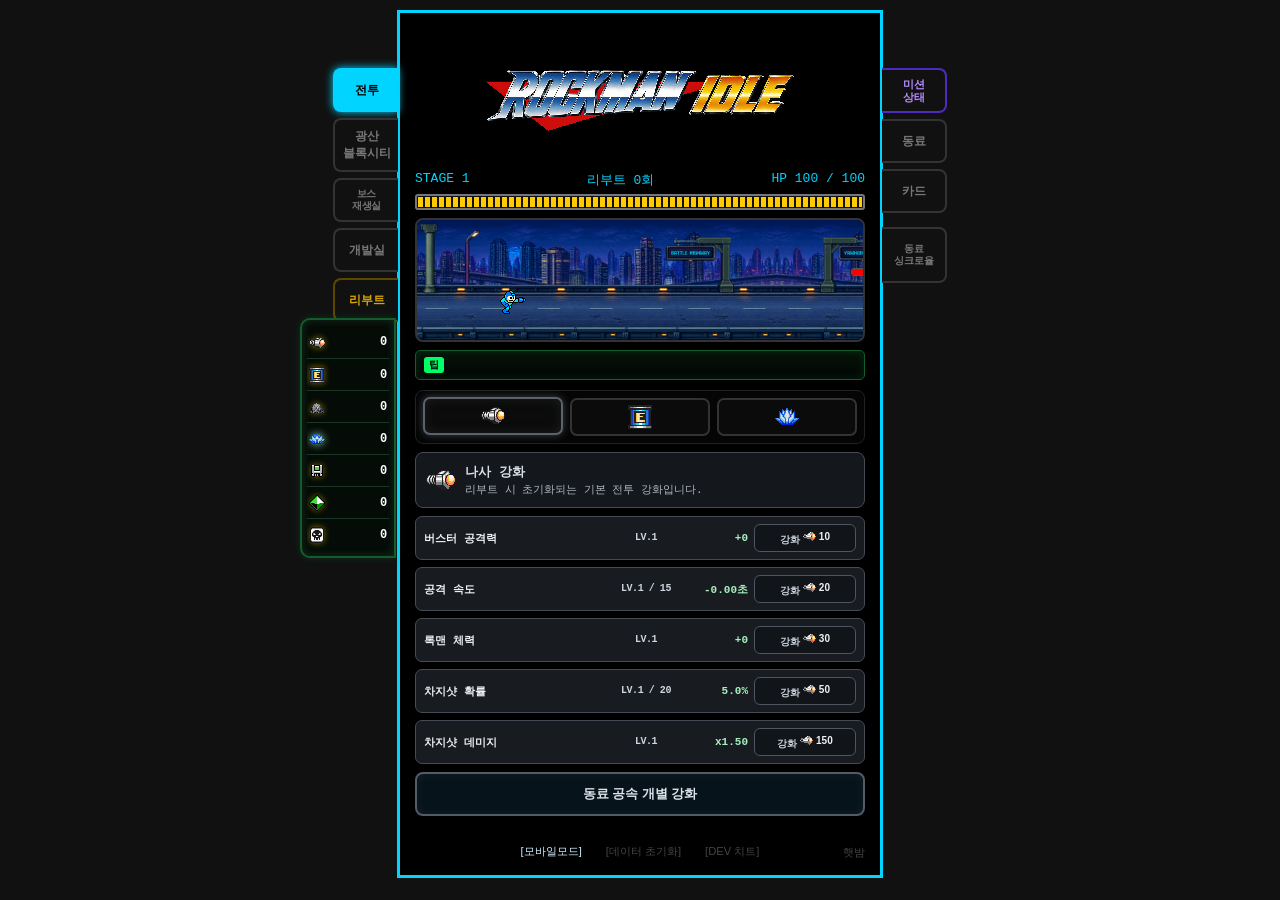
==== commit dae858a8: "Refine Block City progression" ====
--- a/index.html
+++ b/index.html
@@ -4,7 +4,7 @@
 <meta charset="UTF-8">
 <meta name="viewport" content="width=device-width, initial-scale=1.0, maximum-scale=1.0, user-scalable=no">
 <title>rockman idle</title>
-<link rel="stylesheet" href="style.css?v=block_city_tabs_balance_v255">
+<link rel="stylesheet" href="style.css?v=block_city_metal_gate_v258">
 </head>
 
 <body>
@@ -1228,7 +1228,7 @@
   </div>
 </div>
 
-<script src="game.js?v=block_city_tabs_balance_v255"></script>
+<script src="game.js?v=block_city_metal_gate_v258"></script>
 
 
 </body>
--- a/style.css
+++ b/style.css
@@ -17029,4 +17029,12 @@
 
 .block-city-action-btn.group-hidden {
   display: none !important;
+}
+.block-city-cost-icon {
+  width: 12px;
+  height: 12px;
+  object-fit: contain;
+  image-rendering: pixelated;
+  vertical-align: -2px;
+  margin-right: 2px;
 }
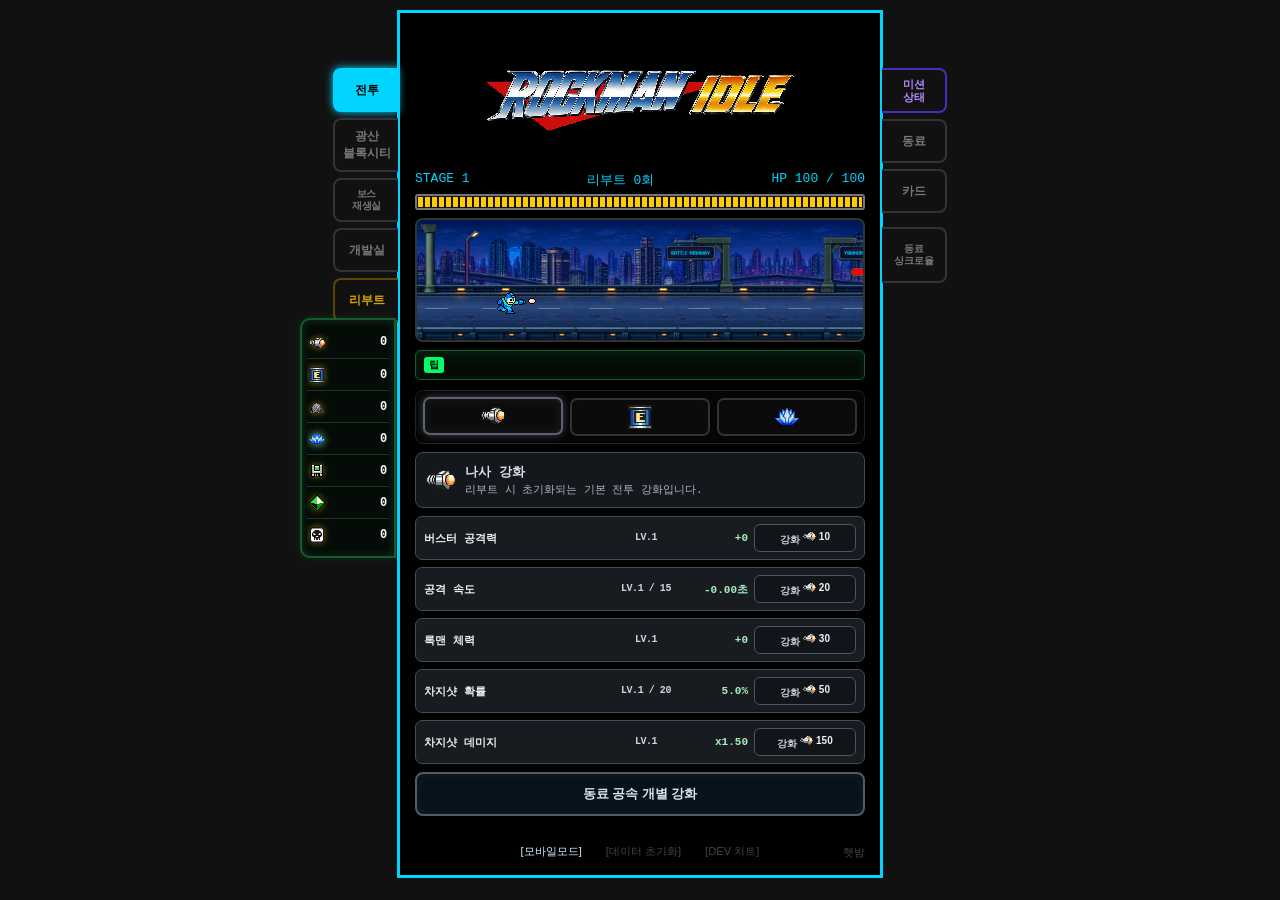
==== commit 7ae96df2: "Add Block City shop tab" ====
--- a/index.html
+++ b/index.html
@@ -4,7 +4,7 @@
 <meta charset="UTF-8">
 <meta name="viewport" content="width=device-width, initial-scale=1.0, maximum-scale=1.0, user-scalable=no">
 <title>rockman idle</title>
-<link rel="stylesheet" href="style.css?v=block_city_metal_gate_v258">
+<link rel="stylesheet" href="style.css?v=block_city_shop_v260">
 </head>
 
 <body>
@@ -1045,10 +1045,10 @@
 <div class="block-city-rate-line" id="block-city-rate-line">자동화 없음</div>
 
           <div class="block-city-view-switch" role="tablist" aria-label="블록시티 보기 전환">
-            <button type="button" id="block-city-view-craft-btn" class="block-city-view-btn" onclick="setBlockCitySubView('craft')" aria-selected="false">가공</button>
-            <button type="button" id="block-city-view-city-btn" class="block-city-view-btn active" onclick="setBlockCitySubView('city')" aria-selected="true">블록시티</button>
-            <button type="button" id="block-city-view-research-btn" class="block-city-view-btn" onclick="setBlockCitySubView('research')" aria-selected="false">연구</button>
-          </div>
+            <button type="button" id="block-city-view-research-btn" class="block-city-view-btn active" onclick="setBlockCitySubView('research')" aria-selected="true">연구</button>
+            <button type="button" id="block-city-view-shop-btn" class="block-city-view-btn shop" onclick="setBlockCitySubView('shop')" aria-selected="false">상점</button>
+          </div>
+          <div id="block-city-shop-note" class="block-city-shop-note group-hidden" hidden>구매할수록 더 많은 희망이 필요합니다.</div>
           <div class="block-city-action-grid">
             <button type="button" id="block-city-sand-btn" class="block-city-action-btn primary" onclick="gatherBlockCitySand()">
               <b>🏖️ 모래 줍기</b><span>비용 없음</span><em>블록맨이 손으로 모래를 긁어모읍니다.</em>
@@ -1120,7 +1120,20 @@
             </button>
             <button type="button" id="block-city-share-love-btn" class="block-city-action-btn growth" onclick="shareBlockCityLove()">
               <b>🏛️ 개발소 강화</b><span>해금 필요</span><em>희망을 전체 생산 보너스로 전환합니다.</em>
-            </button></div>
+            </button>
+            <button type="button" id="block-city-shop-screws-btn" class="block-city-action-btn shop" onclick="buyBlockCityShopItem('screws')">
+              <b>🔩 나사 100,000개</b><span>✨ 희망</span><em></em>
+            </button>
+            <button type="button" id="block-city-shop-card-chip-btn" class="block-city-action-btn shop" onclick="buyBlockCityShopItem('cardChip')">
+              <b>💿 카드칩 1개</b><span>✨ 희망</span><em></em>
+            </button>
+            <button type="button" id="block-city-shop-boss-ticket-btn" class="block-city-action-btn shop" onclick="buyBlockCityShopItem('bossTicket')">
+              <b>🎫 보스티켓 1개</b><span>✨ 희망</span><em></em>
+            </button>
+            <button type="button" id="block-city-shop-lightcore-btn" class="block-city-action-btn shop premium" onclick="buyBlockCityShopItem('lightCore')">
+              <b>💡 라이트코어 1개</b><span>✨ 희망</span><em></em>
+            </button>
+          </div>
 
           <div id="block-city-rebuild-log" class="block-city-rebuild-log">블록맨은 모래 한 줌에서 도시를 다시 세우려 합니다.</div>
         </div>
@@ -1228,7 +1241,7 @@
   </div>
 </div>
 
-<script src="game.js?v=block_city_metal_gate_v258"></script>
+<script src="game.js?v=block_city_shop_v260"></script>
 
 
 </body>
--- a/style.css
+++ b/style.css
@@ -17005,7 +17005,7 @@
 
 .block-city-view-switch {
   display: grid;
-  grid-template-columns: repeat(3, minmax(0, 1fr));
+  grid-template-columns: repeat(2, minmax(0, 1fr));
   gap: 5px;
   margin-top: 9px;
 }
@@ -17037,4 +17037,53 @@
   image-rendering: pixelated;
   vertical-align: -2px;
   margin-right: 2px;
+}
+.block-city-view-btn.shop.active {
+  background: linear-gradient(180deg, #ffe9a3 0%, #ffd86a 100%);
+  border-color: #fff3bd;
+  box-shadow: 0 0 10px rgba(255, 216, 106, 0.35);
+}
+
+.block-city-action-btn.shop {
+  border-color: #5b4a1a;
+  background: linear-gradient(180deg, #151209 0%, #0c0f0d 100%);
+}
+
+.block-city-action-btn.shop.active {
+  border-color: #ffd86a;
+  box-shadow: 0 0 12px rgba(255, 216, 106, 0.24);
+}
+
+.block-city-action-btn.shop b {
+  color: #ffe9a3;
+}
+
+.block-city-action-btn.shop .block-city-card-status {
+  color: #ffd86a;
+}
+
+.block-city-action-btn.shop.premium.active {
+  border-color: #b6ffdc;
+  box-shadow: 0 0 14px rgba(182, 255, 220, 0.22), inset 0 0 0 1px rgba(255, 216, 106, 0.12);
+}
+
+.block-city-cost-icon.block-city-cardchip-icon {
+  width: 18px;
+  height: 18px;
+  vertical-align: -5px;
+}
+.block-city-shop-note {
+  margin-top: 8px;
+  padding: 7px 8px;
+  color: #ffe9a3;
+  background: linear-gradient(180deg, rgba(255, 216, 106, 0.12) 0%, rgba(255, 216, 106, 0.05) 100%);
+  border: 1px solid rgba(255, 216, 106, 0.35);
+  border-radius: 5px;
+  font-size: 10px;
+  font-weight: 900;
+  text-align: center;
+}
+
+.block-city-shop-note.group-hidden {
+  display: none !important;
 }
